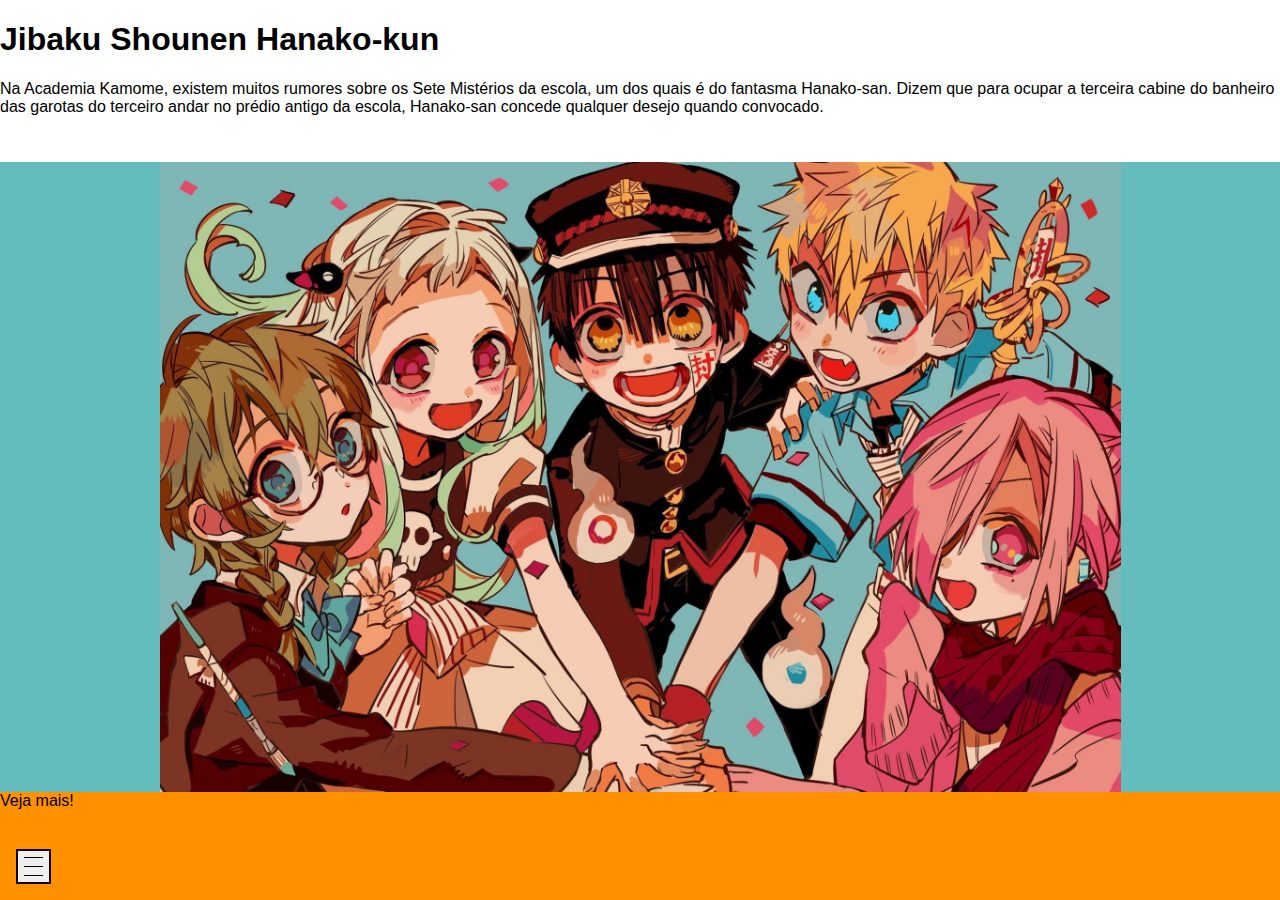
==== index.html @ a239dc1f "inicio" ====
<!DOCTYPE html>
 <html lang="pt-br">
 <head>
    <meta charset="UTF-8">
    <meta name="viewport" content="width=device-width, initial-scale=1.0">
    <title>Jibaku Shounen | Home</title>
    <link rel="stylesheet" href="assets/main.css">
    <script defer async src="assets/main.js"></script>
 </head>
 <body>
    <button class="menu-hamburger">
        <span></span>
        <span></span>
        <span></span>
    </button>
    <nav class="main-menu">
        <a href="#"><span>lerolero</span></a>
        <a href="#"><span>lerolero</span></a>
        <a href="#"><span>lerolero</span></a>
        <a href="#"><span>lerolero</span></a>
        <a href="#"><span>lerolero</span></a>
        <a href="#"><span>lerolero</span></a>
    </nav>

    <header>
        <h1>Jibaku Shounen Hanako-kun</h1>
        <article>
            Na Academia Kamome, existem muitos rumores sobre os Sete Mistérios da escola, um dos quais é do fantasma Hanako-san. Dizem que para ocupar a terceira cabine do banheiro das garotas do terceiro andar no prédio antigo da escola, Hanako-san concede qualquer desejo quando convocado.
        </article>
    </header>
    <section id="start-section">
        
    </section>
    <div class="section-break"><span>Veja mais!</span></div>
 </body>
 </html>
---- assets/main.css ----
@import url(menu-hamburguer.css);

* {
    box-sizing: border-box;
    font-family: 'Raleway', sans-serif;
    font-family: 'Roboto', sans-serif;
}

html,
body {
    margin: 0;
    scroll-behavior: smooth;
}

body {
    min-height: 100dvh;
    display: flex;
    flex-direction: column;
}

header {
    height: 18dvh;
}

section#start-section {
    background-color: rgb(101, 188, 188);
    background-image: url(../imgs/mangacover-main.jpg);
    background-size: contain;
    background-position: center;
    background-repeat: no-repeat;
    height: 70dvh;
}

div.section-break {
    height: 12dvh;
    background-color: rgb(255, 145, 0);
}
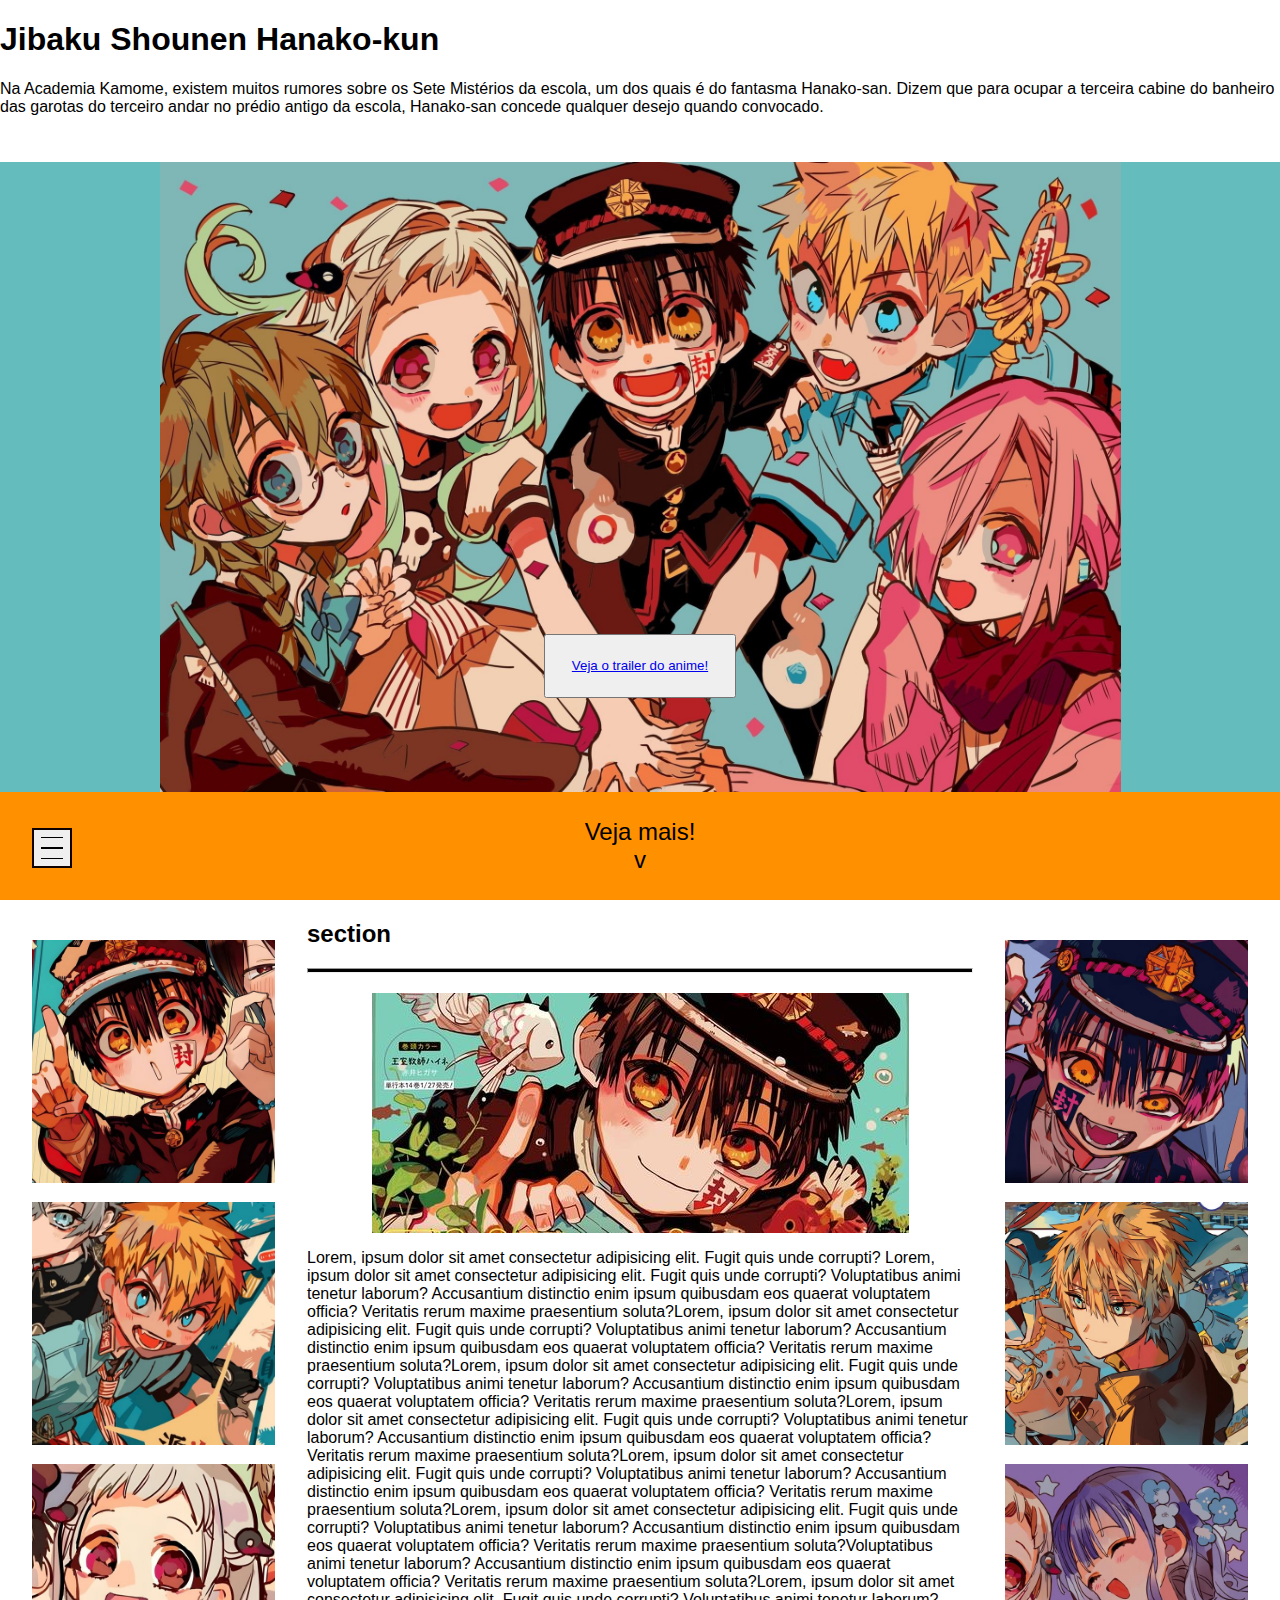
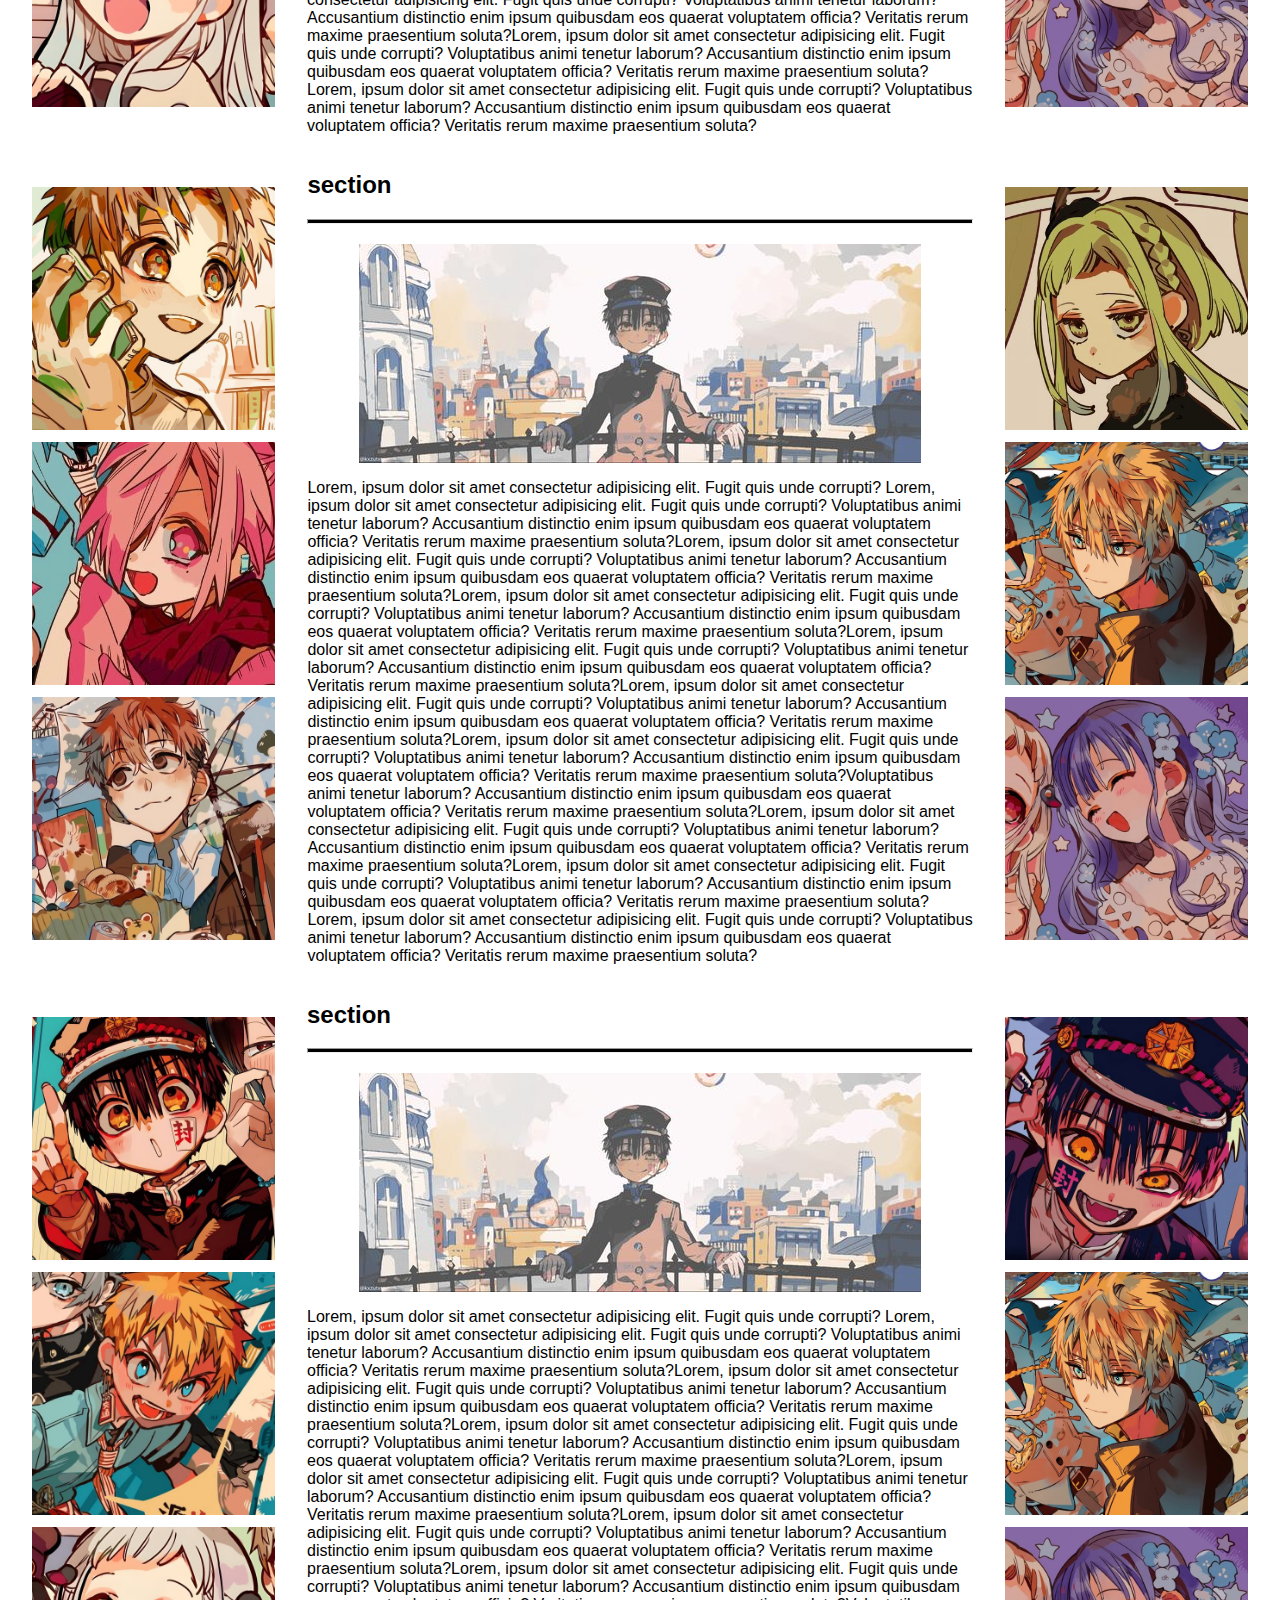
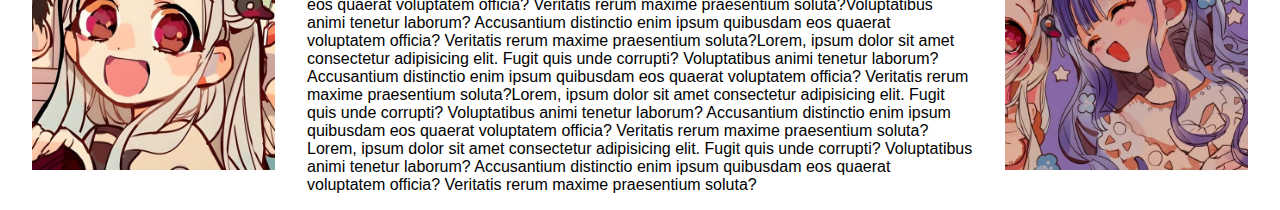
==== commit 4190ad20: "adição de seções" ====
--- a/index.html
+++ b/index.html
@@ -29,8 +29,168 @@
         </article>
     </header>
     <section id="start-section">
-        
+        <button><a href="#">Veja o trailer do anime!</a></button>
     </section>
-    <div class="section-break"><span>Veja mais!</span></div>
+    <div class="section-break">
+        <span>Veja mais!</span>
+        <span>v</span>
+    </div>
+    <main>
+        <section id="section-1">
+            <div class="display">
+                <a href="#">
+                    <div>
+                        <span>Hanako-kun</span>
+                    </div>
+                    <img src="imgs/hanako-pfp.jpg" alt="">
+                </a>
+                <a href="#">
+                    <div>
+                        <span>Kou Minamoto</span>
+                    </div>
+                    <img src="imgs/kou-pfp.jpg" alt="">
+                </a>
+                <a href="#">
+                    <div>
+                        <span>Yashiro Nene</span>
+                    </div>
+                    <img src="imgs/yashiro-pfp.jpg" alt="">
+                </a>
+            </div>
+            <div class="container">
+                <div class="section-top">
+                    <h2>section</h2>
+                    <hr>
+                </div>
+                <img src="imgs/hanako-yashiro-banner.jpg" alt="">
+                <p>Lorem, ipsum dolor sit amet consectetur adipisicing elit. Fugit quis unde corrupti? Lorem, ipsum dolor sit amet consectetur adipisicing elit. Fugit quis unde corrupti? Voluptatibus animi tenetur laborum? Accusantium distinctio enim ipsum quibusdam eos quaerat voluptatem officia? Veritatis rerum maxime praesentium soluta?Lorem, ipsum dolor sit amet consectetur adipisicing elit. Fugit quis unde corrupti? Voluptatibus animi tenetur laborum? Accusantium distinctio enim ipsum quibusdam eos quaerat voluptatem officia? Veritatis rerum maxime praesentium soluta?Lorem, ipsum dolor sit amet consectetur adipisicing elit. Fugit quis unde corrupti? Voluptatibus animi tenetur laborum? Accusantium distinctio enim ipsum quibusdam eos quaerat voluptatem officia? Veritatis rerum maxime praesentium soluta?Lorem, ipsum dolor sit amet consectetur adipisicing elit. Fugit quis unde corrupti? Voluptatibus animi tenetur laborum? Accusantium distinctio enim ipsum quibusdam eos quaerat voluptatem officia? Veritatis rerum maxime praesentium soluta?Lorem, ipsum dolor sit amet consectetur adipisicing elit. Fugit quis unde corrupti? Voluptatibus animi tenetur laborum? Accusantium distinctio enim ipsum quibusdam eos quaerat voluptatem officia? Veritatis rerum maxime praesentium soluta?Lorem, ipsum dolor sit amet consectetur adipisicing elit. Fugit quis unde corrupti? Voluptatibus animi tenetur laborum? Accusantium distinctio enim ipsum quibusdam eos quaerat voluptatem officia? Veritatis rerum maxime praesentium soluta?Voluptatibus animi tenetur laborum? Accusantium distinctio enim ipsum quibusdam eos quaerat voluptatem officia? Veritatis rerum maxime praesentium soluta?Lorem, ipsum dolor sit amet consectetur adipisicing elit. Fugit quis unde corrupti? Voluptatibus animi tenetur laborum? Accusantium distinctio enim ipsum quibusdam eos quaerat voluptatem officia? Veritatis rerum maxime praesentium soluta?Lorem, ipsum dolor sit amet consectetur adipisicing elit. Fugit quis unde corrupti? Voluptatibus animi tenetur laborum? Accusantium distinctio enim ipsum quibusdam eos quaerat voluptatem officia? Veritatis rerum maxime praesentium soluta?Lorem, ipsum dolor sit amet consectetur adipisicing elit. Fugit quis unde corrupti? Voluptatibus animi tenetur laborum? Accusantium distinctio enim ipsum quibusdam eos quaerat voluptatem officia? Veritatis rerum maxime praesentium soluta?</p>
+                
+            </div>
+            <div class="display">
+                <a href="#">
+                    <div>
+                        <span>Tsukasa</span>
+                    </div>
+                    <img src="imgs/tsukasa-pfp.jpg" alt="">
+                </a>
+                <a href="#">
+                    <div>
+                        <span>Teru Minamoto</span>
+                    </div>
+                    <img src="imgs/teru-pfp.jpg" alt="">
+                </a>
+                <a href="#">
+                    <div>
+                        <span>Aoi Akane</span>
+                    </div>
+                    <img src="imgs/aoi-pfp.jpg" alt="">
+                </a>
+            </div>
+        </section>
+
+        <section id="section-1">
+            <div class="display">
+                <a href="#">
+                    <div>
+                        <span>Akane Aoi</span>
+                    </div>
+                    <img src="imgs/akane-normal-pfp.jpg" alt="">
+                </a>
+                <a href="#">
+                    <div>
+                        <span>Mitsuba Sousuke</span>
+                    </div>
+                    <img src="imgs/mitsuba-pfp.jpg" alt="">
+                </a>
+                <a href="#">
+                    <div>
+                        <span>Natsuhiko Hyuuga</span>
+                    </div>
+                    <img src="imgs/natsuhiko-pfp.jpg" alt="">
+                </a>
+            </div>
+            <div class="container">
+                <div class="section-top">
+                    <h2>section</h2>
+                    <hr>
+                </div>
+                <img src="imgs/hanako-rooftop.jpg" alt="">
+                <p>Lorem, ipsum dolor sit amet consectetur adipisicing elit. Fugit quis unde corrupti? Lorem, ipsum dolor sit amet consectetur adipisicing elit. Fugit quis unde corrupti? Voluptatibus animi tenetur laborum? Accusantium distinctio enim ipsum quibusdam eos quaerat voluptatem officia? Veritatis rerum maxime praesentium soluta?Lorem, ipsum dolor sit amet consectetur adipisicing elit. Fugit quis unde corrupti? Voluptatibus animi tenetur laborum? Accusantium distinctio enim ipsum quibusdam eos quaerat voluptatem officia? Veritatis rerum maxime praesentium soluta?Lorem, ipsum dolor sit amet consectetur adipisicing elit. Fugit quis unde corrupti? Voluptatibus animi tenetur laborum? Accusantium distinctio enim ipsum quibusdam eos quaerat voluptatem officia? Veritatis rerum maxime praesentium soluta?Lorem, ipsum dolor sit amet consectetur adipisicing elit. Fugit quis unde corrupti? Voluptatibus animi tenetur laborum? Accusantium distinctio enim ipsum quibusdam eos quaerat voluptatem officia? Veritatis rerum maxime praesentium soluta?Lorem, ipsum dolor sit amet consectetur adipisicing elit. Fugit quis unde corrupti? Voluptatibus animi tenetur laborum? Accusantium distinctio enim ipsum quibusdam eos quaerat voluptatem officia? Veritatis rerum maxime praesentium soluta?Lorem, ipsum dolor sit amet consectetur adipisicing elit. Fugit quis unde corrupti? Voluptatibus animi tenetur laborum? Accusantium distinctio enim ipsum quibusdam eos quaerat voluptatem officia? Veritatis rerum maxime praesentium soluta?Voluptatibus animi tenetur laborum? Accusantium distinctio enim ipsum quibusdam eos quaerat voluptatem officia? Veritatis rerum maxime praesentium soluta?Lorem, ipsum dolor sit amet consectetur adipisicing elit. Fugit quis unde corrupti? Voluptatibus animi tenetur laborum? Accusantium distinctio enim ipsum quibusdam eos quaerat voluptatem officia? Veritatis rerum maxime praesentium soluta?Lorem, ipsum dolor sit amet consectetur adipisicing elit. Fugit quis unde corrupti? Voluptatibus animi tenetur laborum? Accusantium distinctio enim ipsum quibusdam eos quaerat voluptatem officia? Veritatis rerum maxime praesentium soluta?Lorem, ipsum dolor sit amet consectetur adipisicing elit. Fugit quis unde corrupti? Voluptatibus animi tenetur laborum? Accusantium distinctio enim ipsum quibusdam eos quaerat voluptatem officia? Veritatis rerum maxime praesentium soluta?</p>
+                
+            </div>
+            <div class="display">
+                <a href="#">
+                    <div>
+                        <span>Nananime Sakura</span>
+                    </div>
+                    <img src="imgs/sakura-pfp.jpg" alt="">
+                </a>
+                <a href="#">
+                    <div>
+                        <span>Teru Minamoto</span>
+                    </div>
+                    <img src="imgs/teru-pfp.jpg" alt="">
+                </a>
+                <a href="#">
+                    <div>
+                        <span>Aoi Akane</span>
+                    </div>
+                    <img src="imgs/aoi-pfp.jpg" alt="">
+                </a>
+            </div>
+        </section>
+
+        <section id="section-1">
+            <div class="display">
+                <a href="#">
+                    <div>
+                        <span>Hanako-kun</span>
+                    </div>
+                    <img src="imgs/hanako-pfp.jpg" alt="">
+                </a>
+                <a href="#">
+                    <div>
+                        <span>Kou Minamoto</span>
+                    </div>
+                    <img src="imgs/kou-pfp.jpg" alt="">
+                </a>
+                <a href="#">
+                    <div>
+                        <span>Yashiro Nene</span>
+                    </div>
+                    <img src="imgs/yashiro-pfp.jpg" alt="">
+                </a>
+            </div>
+            <div class="container">
+                <div class="section-top">
+                    <h2>section</h2>
+                    <hr>
+                </div>
+                <img src="imgs/hanako-rooftop.jpg" alt="">
+                <p>Lorem, ipsum dolor sit amet consectetur adipisicing elit. Fugit quis unde corrupti? Lorem, ipsum dolor sit amet consectetur adipisicing elit. Fugit quis unde corrupti? Voluptatibus animi tenetur laborum? Accusantium distinctio enim ipsum quibusdam eos quaerat voluptatem officia? Veritatis rerum maxime praesentium soluta?Lorem, ipsum dolor sit amet consectetur adipisicing elit. Fugit quis unde corrupti? Voluptatibus animi tenetur laborum? Accusantium distinctio enim ipsum quibusdam eos quaerat voluptatem officia? Veritatis rerum maxime praesentium soluta?Lorem, ipsum dolor sit amet consectetur adipisicing elit. Fugit quis unde corrupti? Voluptatibus animi tenetur laborum? Accusantium distinctio enim ipsum quibusdam eos quaerat voluptatem officia? Veritatis rerum maxime praesentium soluta?Lorem, ipsum dolor sit amet consectetur adipisicing elit. Fugit quis unde corrupti? Voluptatibus animi tenetur laborum? Accusantium distinctio enim ipsum quibusdam eos quaerat voluptatem officia? Veritatis rerum maxime praesentium soluta?Lorem, ipsum dolor sit amet consectetur adipisicing elit. Fugit quis unde corrupti? Voluptatibus animi tenetur laborum? Accusantium distinctio enim ipsum quibusdam eos quaerat voluptatem officia? Veritatis rerum maxime praesentium soluta?Lorem, ipsum dolor sit amet consectetur adipisicing elit. Fugit quis unde corrupti? Voluptatibus animi tenetur laborum? Accusantium distinctio enim ipsum quibusdam eos quaerat voluptatem officia? Veritatis rerum maxime praesentium soluta?Voluptatibus animi tenetur laborum? Accusantium distinctio enim ipsum quibusdam eos quaerat voluptatem officia? Veritatis rerum maxime praesentium soluta?Lorem, ipsum dolor sit amet consectetur adipisicing elit. Fugit quis unde corrupti? Voluptatibus animi tenetur laborum? Accusantium distinctio enim ipsum quibusdam eos quaerat voluptatem officia? Veritatis rerum maxime praesentium soluta?Lorem, ipsum dolor sit amet consectetur adipisicing elit. Fugit quis unde corrupti? Voluptatibus animi tenetur laborum? Accusantium distinctio enim ipsum quibusdam eos quaerat voluptatem officia? Veritatis rerum maxime praesentium soluta?Lorem, ipsum dolor sit amet consectetur adipisicing elit. Fugit quis unde corrupti? Voluptatibus animi tenetur laborum? Accusantium distinctio enim ipsum quibusdam eos quaerat voluptatem officia? Veritatis rerum maxime praesentium soluta?</p>
+                
+            </div>
+            <div class="display">
+                <a href="#">
+                    <div>
+                        <span>Tsukasa</span>
+                    </div>
+                    <img src="imgs/tsukasa-pfp.jpg" alt="">
+                </a>
+                <a href="#">
+                    <div>
+                        <span>Teru Minamoto</span>
+                    </div>
+                    <img src="imgs/teru-pfp.jpg" alt="">
+                </a>
+                <a href="#">
+                    <div>
+                        <span>Aoi Akane</span>
+                    </div>
+                    <img src="imgs/aoi-pfp.jpg" alt="">
+                </a>
+            </div>
+        </section>
+    </main>
  </body>
  </html>--- a/assets/main.css
+++ b/assets/main.css
@@ -29,9 +29,95 @@
     background-position: center;
     background-repeat: no-repeat;
     height: 70dvh;
+    display: flex;
+    justify-content: center;
+    position: relative;
 }
+
+section#start-section button {
+    position: absolute;
+    bottom: 15%;
+    height: 4rem;
+    width: 12rem;
+}
+/*introduction-break*/
 
 div.section-break {
     height: 12dvh;
     background-color: rgb(255, 145, 0);
+    display: flex;
+    flex-direction: column;
+    align-items: center;
+    justify-content: center;
+}
+
+div.section-break span {
+    font-size: 1.5rem;
+}
+
+/*---------------------sections*/
+
+section {
+    display: grid;
+    grid-template-columns: 1fr 3fr 1fr;
+    grid-template-rows: 1fr;
+}
+
+section > div.display {
+    --space-between: 2rem;
+    display: flex;
+    flex-direction: column;
+    align-items: center;
+    justify-content: space-around;
+    padding: var(--space-between);
+}
+
+section > div.display > a {
+    position: relative;
+}
+
+section > div.display > a div {
+    position: absolute;
+    inset: 0;
+    display: flex;
+    align-items: center;
+    justify-content: center;
+    background-color: rgba(255, 248, 220, 0);
+    transition: .3s;
+
+    &:hover {
+        background-color: rgba(255, 248, 220, .7);
+    }
+}
+
+section > div.display > a div span {
+    font-size: 1.3rem;
+    opacity: 0;
+    transition: .3s;
+}
+
+section > div.display > a:hover div span {
+    opacity: 1;
+}
+
+section > div.display img {
+    height: 27vmin;
+}
+
+section > div.container {
+    display: flex;
+    flex-direction: column;
+    align-items: center;
+}
+
+/*topodesecoes*/
+
+div.section-top {
+    width: 100%;
+}
+
+div.section-top hr {
+    height: 5px;
+    background-color: black;
+    margin-bottom: 20px;
 }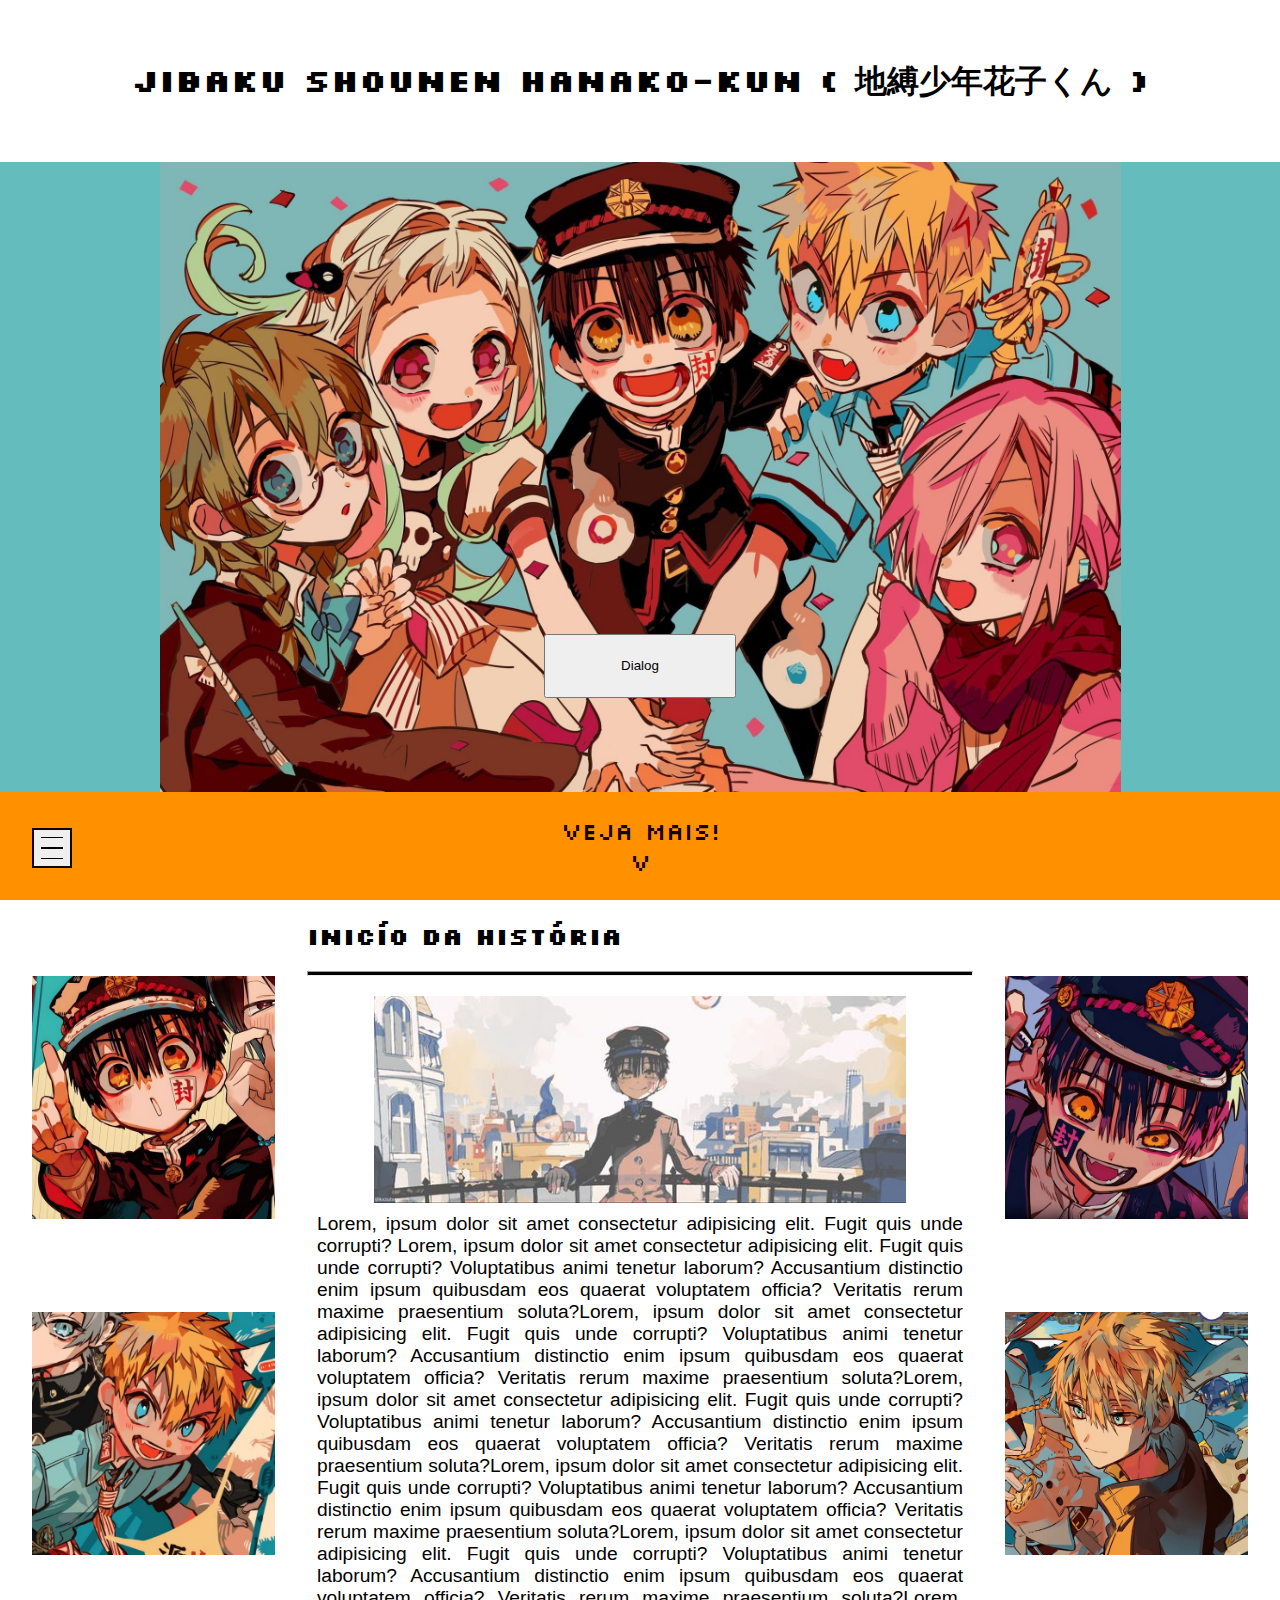
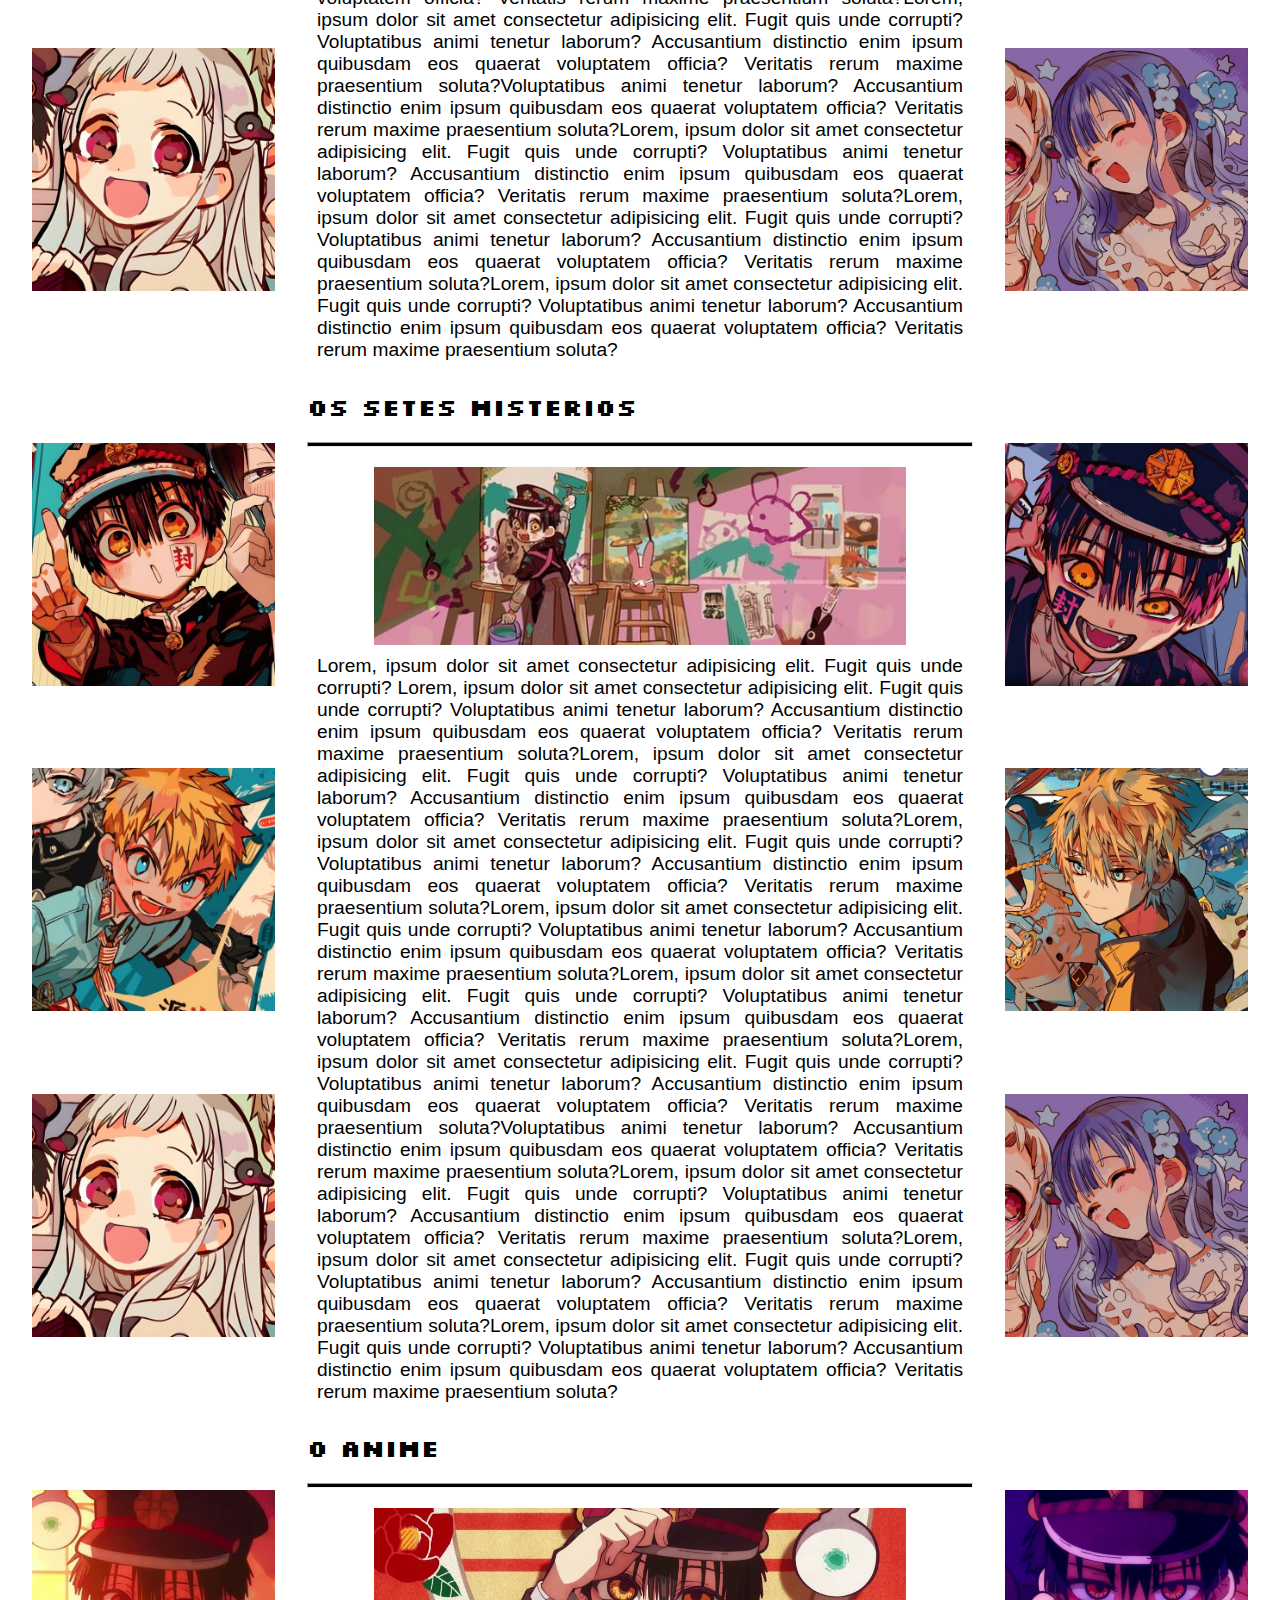
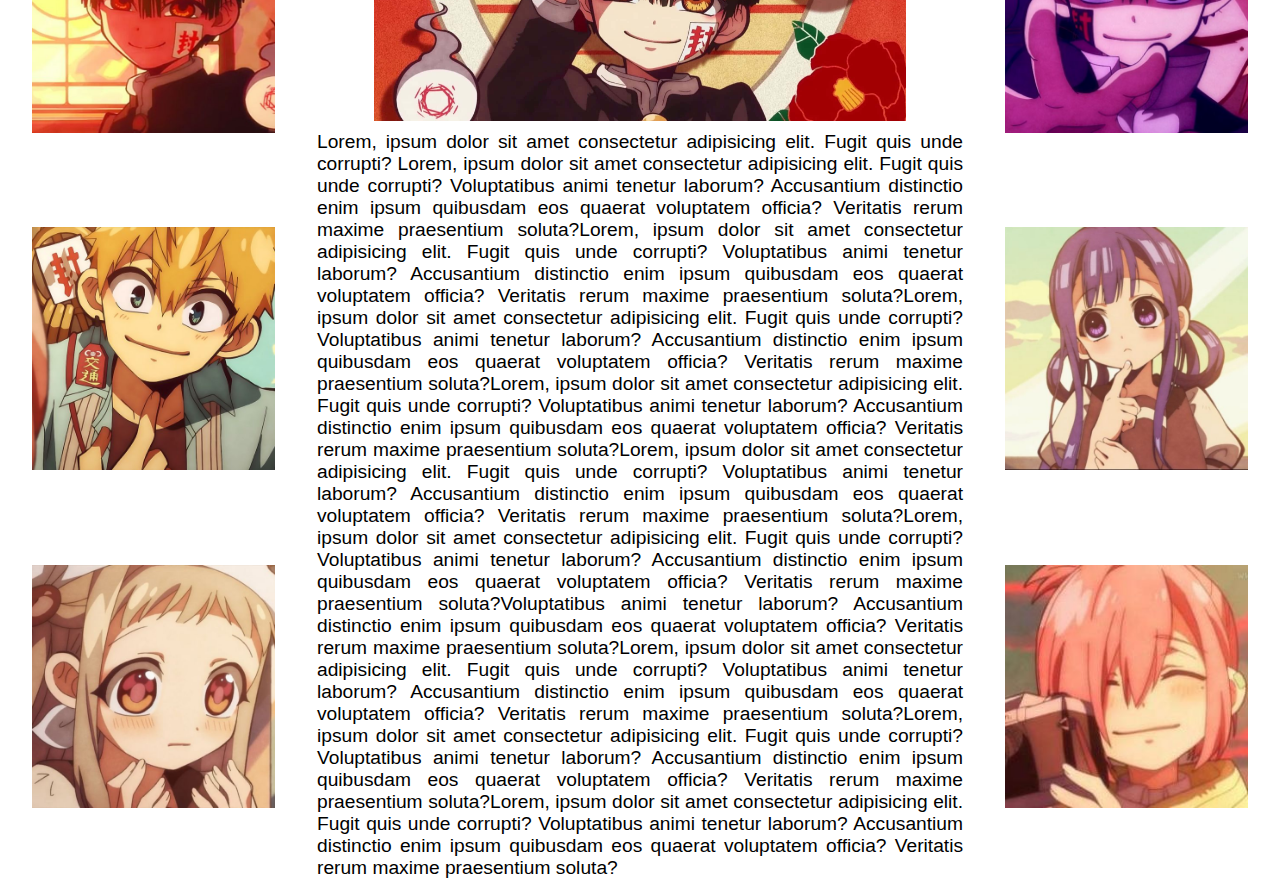
==== commit aa0360e6: "adição de imagens" ====
--- a/index.html
+++ b/index.html
@@ -6,6 +6,7 @@
     <title>Jibaku Shounen | Home</title>
     <link rel="stylesheet" href="assets/main.css">
     <script defer async src="assets/main.js"></script>
+    <link rel="stylesheet" href="https://fonts.googleapis.com/css2?family=Silkscreen&display=swap">
  </head>
  <body>
     <button class="menu-hamburger">
@@ -23,13 +24,21 @@
     </nav>
 
     <header>
-        <h1>Jibaku Shounen Hanako-kun</h1>
-        <article>
-            Na Academia Kamome, existem muitos rumores sobre os Sete Mistérios da escola, um dos quais é do fantasma Hanako-san. Dizem que para ocupar a terceira cabine do banheiro das garotas do terceiro andar no prédio antigo da escola, Hanako-san concede qualquer desejo quando convocado.
-        </article>
+        <h1>Jibaku Shounen Hanako-kun ( 地縛少年花子くん )</h1>
     </header>
     <section id="start-section">
-        <button><a href="#">Veja o trailer do anime!</a></button>
+        <dialog>
+            <form>
+                <h1>Seleção de tema</h1>
+                <p>Você gostaria de utilizar qual tema?</p>
+                <div class="action">
+                    <button data-theme="dark">escuro</button>
+                    <button data-theme="light">claro</button>
+                </div>
+            </form>
+        </dialog>
+
+        <button class="bt-dialog">Dialog</button>
     </section>
     <div class="section-break">
         <span>Veja mais!</span>
@@ -42,27 +51,27 @@
                     <div>
                         <span>Hanako-kun</span>
                     </div>
-                    <img src="imgs/hanako-pfp.jpg" alt="">
+                    <img src="imgs/hanako-pfp.jpg" alt="Foto de perfil de Hanako-kun">
                 </a>
                 <a href="#">
                     <div>
                         <span>Kou Minamoto</span>
                     </div>
-                    <img src="imgs/kou-pfp.jpg" alt="">
+                    <img src="imgs/kou-pfp.jpg" alt="Foto de perfil de Kou Minamoto">
                 </a>
                 <a href="#">
                     <div>
                         <span>Yashiro Nene</span>
                     </div>
-                    <img src="imgs/yashiro-pfp.jpg" alt="">
+                    <img src="imgs/yashiro-pfp.jpg" alt="Foto de perfil de Yashiro Nene">
                 </a>
             </div>
             <div class="container">
                 <div class="section-top">
-                    <h2>section</h2>
+                    <h2>Inicío da história</h2>
                     <hr>
                 </div>
-                <img src="imgs/hanako-yashiro-banner.jpg" alt="">
+                <img src="imgs/hanako-rooftop.jpg" alt="">
                 <p>Lorem, ipsum dolor sit amet consectetur adipisicing elit. Fugit quis unde corrupti? Lorem, ipsum dolor sit amet consectetur adipisicing elit. Fugit quis unde corrupti? Voluptatibus animi tenetur laborum? Accusantium distinctio enim ipsum quibusdam eos quaerat voluptatem officia? Veritatis rerum maxime praesentium soluta?Lorem, ipsum dolor sit amet consectetur adipisicing elit. Fugit quis unde corrupti? Voluptatibus animi tenetur laborum? Accusantium distinctio enim ipsum quibusdam eos quaerat voluptatem officia? Veritatis rerum maxime praesentium soluta?Lorem, ipsum dolor sit amet consectetur adipisicing elit. Fugit quis unde corrupti? Voluptatibus animi tenetur laborum? Accusantium distinctio enim ipsum quibusdam eos quaerat voluptatem officia? Veritatis rerum maxime praesentium soluta?Lorem, ipsum dolor sit amet consectetur adipisicing elit. Fugit quis unde corrupti? Voluptatibus animi tenetur laborum? Accusantium distinctio enim ipsum quibusdam eos quaerat voluptatem officia? Veritatis rerum maxime praesentium soluta?Lorem, ipsum dolor sit amet consectetur adipisicing elit. Fugit quis unde corrupti? Voluptatibus animi tenetur laborum? Accusantium distinctio enim ipsum quibusdam eos quaerat voluptatem officia? Veritatis rerum maxime praesentium soluta?Lorem, ipsum dolor sit amet consectetur adipisicing elit. Fugit quis unde corrupti? Voluptatibus animi tenetur laborum? Accusantium distinctio enim ipsum quibusdam eos quaerat voluptatem officia? Veritatis rerum maxime praesentium soluta?Voluptatibus animi tenetur laborum? Accusantium distinctio enim ipsum quibusdam eos quaerat voluptatem officia? Veritatis rerum maxime praesentium soluta?Lorem, ipsum dolor sit amet consectetur adipisicing elit. Fugit quis unde corrupti? Voluptatibus animi tenetur laborum? Accusantium distinctio enim ipsum quibusdam eos quaerat voluptatem officia? Veritatis rerum maxime praesentium soluta?Lorem, ipsum dolor sit amet consectetur adipisicing elit. Fugit quis unde corrupti? Voluptatibus animi tenetur laborum? Accusantium distinctio enim ipsum quibusdam eos quaerat voluptatem officia? Veritatis rerum maxime praesentium soluta?Lorem, ipsum dolor sit amet consectetur adipisicing elit. Fugit quis unde corrupti? Voluptatibus animi tenetur laborum? Accusantium distinctio enim ipsum quibusdam eos quaerat voluptatem officia? Veritatis rerum maxime praesentium soluta?</p>
                 
             </div>
@@ -71,19 +80,19 @@
                     <div>
                         <span>Tsukasa</span>
                     </div>
-                    <img src="imgs/tsukasa-pfp.jpg" alt="">
+                    <img src="imgs/tsukasa-pfp.jpg" alt="Foto de perfil de Tsukasa">
                 </a>
                 <a href="#">
                     <div>
                         <span>Teru Minamoto</span>
                     </div>
-                    <img src="imgs/teru-pfp.jpg" alt="">
+                    <img src="imgs/teru-pfp.jpg" alt="Foto de perfil de Teru Minamoto">
                 </a>
                 <a href="#">
                     <div>
                         <span>Aoi Akane</span>
                     </div>
-                    <img src="imgs/aoi-pfp.jpg" alt="">
+                    <img src="imgs/aoi-pfp.jpg" alt="Foto de perfil de Aoi Akane">
                 </a>
             </div>
         </section>
@@ -92,38 +101,38 @@
             <div class="display">
                 <a href="#">
                     <div>
-                        <span>Akane Aoi</span>
-                    </div>
-                    <img src="imgs/akane-normal-pfp.jpg" alt="">
-                </a>
-                <a href="#">
-                    <div>
-                        <span>Mitsuba Sousuke</span>
-                    </div>
-                    <img src="imgs/mitsuba-pfp.jpg" alt="">
-                </a>
-                <a href="#">
-                    <div>
-                        <span>Natsuhiko Hyuuga</span>
-                    </div>
-                    <img src="imgs/natsuhiko-pfp.jpg" alt="">
+                        <span>Amane Yugi</span>
+                    </div>
+                    <img src="imgs/hanako-pfp.jpg" alt="">
+                </a>
+                <a href="#">
+                    <div>
+                        <span>Kou Minamoto</span>
+                    </div>
+                    <img src="imgs/kou-pfp.jpg" alt="">
+                </a>
+                <a href="#">
+                    <div>
+                        <span>Yashiro Nene</span>
+                    </div>
+                    <img src="imgs/yashiro-pfp.jpg" alt="">
                 </a>
             </div>
             <div class="container">
                 <div class="section-top">
-                    <h2>section</h2>
+                    <h2>Os setes misterios</h2>
                     <hr>
                 </div>
-                <img src="imgs/hanako-rooftop.jpg" alt="">
+                <img src="imgs/mitsuba-banner.jpg" alt="">
                 <p>Lorem, ipsum dolor sit amet consectetur adipisicing elit. Fugit quis unde corrupti? Lorem, ipsum dolor sit amet consectetur adipisicing elit. Fugit quis unde corrupti? Voluptatibus animi tenetur laborum? Accusantium distinctio enim ipsum quibusdam eos quaerat voluptatem officia? Veritatis rerum maxime praesentium soluta?Lorem, ipsum dolor sit amet consectetur adipisicing elit. Fugit quis unde corrupti? Voluptatibus animi tenetur laborum? Accusantium distinctio enim ipsum quibusdam eos quaerat voluptatem officia? Veritatis rerum maxime praesentium soluta?Lorem, ipsum dolor sit amet consectetur adipisicing elit. Fugit quis unde corrupti? Voluptatibus animi tenetur laborum? Accusantium distinctio enim ipsum quibusdam eos quaerat voluptatem officia? Veritatis rerum maxime praesentium soluta?Lorem, ipsum dolor sit amet consectetur adipisicing elit. Fugit quis unde corrupti? Voluptatibus animi tenetur laborum? Accusantium distinctio enim ipsum quibusdam eos quaerat voluptatem officia? Veritatis rerum maxime praesentium soluta?Lorem, ipsum dolor sit amet consectetur adipisicing elit. Fugit quis unde corrupti? Voluptatibus animi tenetur laborum? Accusantium distinctio enim ipsum quibusdam eos quaerat voluptatem officia? Veritatis rerum maxime praesentium soluta?Lorem, ipsum dolor sit amet consectetur adipisicing elit. Fugit quis unde corrupti? Voluptatibus animi tenetur laborum? Accusantium distinctio enim ipsum quibusdam eos quaerat voluptatem officia? Veritatis rerum maxime praesentium soluta?Voluptatibus animi tenetur laborum? Accusantium distinctio enim ipsum quibusdam eos quaerat voluptatem officia? Veritatis rerum maxime praesentium soluta?Lorem, ipsum dolor sit amet consectetur adipisicing elit. Fugit quis unde corrupti? Voluptatibus animi tenetur laborum? Accusantium distinctio enim ipsum quibusdam eos quaerat voluptatem officia? Veritatis rerum maxime praesentium soluta?Lorem, ipsum dolor sit amet consectetur adipisicing elit. Fugit quis unde corrupti? Voluptatibus animi tenetur laborum? Accusantium distinctio enim ipsum quibusdam eos quaerat voluptatem officia? Veritatis rerum maxime praesentium soluta?Lorem, ipsum dolor sit amet consectetur adipisicing elit. Fugit quis unde corrupti? Voluptatibus animi tenetur laborum? Accusantium distinctio enim ipsum quibusdam eos quaerat voluptatem officia? Veritatis rerum maxime praesentium soluta?</p>
                 
             </div>
             <div class="display">
                 <a href="#">
                     <div>
-                        <span>Nananime Sakura</span>
-                    </div>
-                    <img src="imgs/sakura-pfp.jpg" alt="">
+                        <span>Tsukasa</span>
+                    </div>
+                    <img src="imgs/tsukasa-pfp.jpg" alt="">
                 </a>
                 <a href="#">
                     <div>
@@ -144,51 +153,52 @@
             <div class="display">
                 <a href="#">
                     <div>
-                        <span>Hanako-kun</span>
-                    </div>
-                    <img src="imgs/hanako-pfp.jpg" alt="">
+                        <span>Amane Yugi</span>
+                    </div>
+                    <img src="imgs/hanako-anime-pfp.jpg" alt="Foto de perfil de Amane Yugi, na versão do anime">
                 </a>
                 <a href="#">
                     <div>
                         <span>Kou Minamoto</span>
                     </div>
-                    <img src="imgs/kou-pfp.jpg" alt="">
+                    <img src="imgs/kou-anime-pfp.jpg" alt="Foto de perfil de Kou Minamoto, na versão do anime">
                 </a>
                 <a href="#">
                     <div>
                         <span>Yashiro Nene</span>
                     </div>
-                    <img src="imgs/yashiro-pfp.jpg" alt="">
+                    <img src="imgs/yashiro-anime-pfp.jpg" alt="Foto de perfil de Yashiro Nene, na versão do anime">
                 </a>
             </div>
             <div class="container">
                 <div class="section-top">
-                    <h2>section</h2>
+                    <h2>O Anime</h2>
                     <hr>
                 </div>
-                <img src="imgs/hanako-rooftop.jpg" alt="">
+                <img src="imgs/anime-banner.jpg" alt="">
                 <p>Lorem, ipsum dolor sit amet consectetur adipisicing elit. Fugit quis unde corrupti? Lorem, ipsum dolor sit amet consectetur adipisicing elit. Fugit quis unde corrupti? Voluptatibus animi tenetur laborum? Accusantium distinctio enim ipsum quibusdam eos quaerat voluptatem officia? Veritatis rerum maxime praesentium soluta?Lorem, ipsum dolor sit amet consectetur adipisicing elit. Fugit quis unde corrupti? Voluptatibus animi tenetur laborum? Accusantium distinctio enim ipsum quibusdam eos quaerat voluptatem officia? Veritatis rerum maxime praesentium soluta?Lorem, ipsum dolor sit amet consectetur adipisicing elit. Fugit quis unde corrupti? Voluptatibus animi tenetur laborum? Accusantium distinctio enim ipsum quibusdam eos quaerat voluptatem officia? Veritatis rerum maxime praesentium soluta?Lorem, ipsum dolor sit amet consectetur adipisicing elit. Fugit quis unde corrupti? Voluptatibus animi tenetur laborum? Accusantium distinctio enim ipsum quibusdam eos quaerat voluptatem officia? Veritatis rerum maxime praesentium soluta?Lorem, ipsum dolor sit amet consectetur adipisicing elit. Fugit quis unde corrupti? Voluptatibus animi tenetur laborum? Accusantium distinctio enim ipsum quibusdam eos quaerat voluptatem officia? Veritatis rerum maxime praesentium soluta?Lorem, ipsum dolor sit amet consectetur adipisicing elit. Fugit quis unde corrupti? Voluptatibus animi tenetur laborum? Accusantium distinctio enim ipsum quibusdam eos quaerat voluptatem officia? Veritatis rerum maxime praesentium soluta?Voluptatibus animi tenetur laborum? Accusantium distinctio enim ipsum quibusdam eos quaerat voluptatem officia? Veritatis rerum maxime praesentium soluta?Lorem, ipsum dolor sit amet consectetur adipisicing elit. Fugit quis unde corrupti? Voluptatibus animi tenetur laborum? Accusantium distinctio enim ipsum quibusdam eos quaerat voluptatem officia? Veritatis rerum maxime praesentium soluta?Lorem, ipsum dolor sit amet consectetur adipisicing elit. Fugit quis unde corrupti? Voluptatibus animi tenetur laborum? Accusantium distinctio enim ipsum quibusdam eos quaerat voluptatem officia? Veritatis rerum maxime praesentium soluta?Lorem, ipsum dolor sit amet consectetur adipisicing elit. Fugit quis unde corrupti? Voluptatibus animi tenetur laborum? Accusantium distinctio enim ipsum quibusdam eos quaerat voluptatem officia? Veritatis rerum maxime praesentium soluta?</p>
                 
             </div>
             <div class="display">
                 <a href="#">
                     <div>
-                        <span>Tsukasa</span>
-                    </div>
-                    <img src="imgs/tsukasa-pfp.jpg" alt="">
-                </a>
-                <a href="#">
-                    <div>
-                        <span>Teru Minamoto</span>
-                    </div>
-                    <img src="imgs/teru-pfp.jpg" alt="">
+                        <span>Tsubasa Amane</span>
+                    </div>
+                    <img src="imgs/tsukasa-anime-icon.jpg" alt="Foto de perfil de Tusabasa Amane, na versão do anime">
                 </a>
                 <a href="#">
                     <div>
                         <span>Aoi Akane</span>
                     </div>
-                    <img src="imgs/aoi-pfp.jpg" alt="">
-                </a>
+                    <img src="imgs/aoi-anime-pfp.jpg" alt="Foto de perfil de Aoi Akane, na versão do anime">
+                </a>
+                <a href="#">
+                    <div>
+                        <span>Mitsuba Sousuke</span>
+                    </div>
+                    <img src="imgs/mitsuba-anime-pfp.jpg" alt="Foto de perfil de Mitsuba Sousuke, na versão do anime">
+                </a>
+                
             </div>
         </section>
     </main>
--- a/assets/main.css
+++ b/assets/main.css
@@ -2,8 +2,14 @@
 
 * {
     box-sizing: border-box;
-    font-family: 'Raleway', sans-serif;
     font-family: 'Roboto', sans-serif;
+}
+
+:root {
+    --background-color: rgb(255, 255, 255);
+    --text-color: rgb(14, 1, 1)03;
+    --section-break-text: #160101;
+    --section-break-bg: rgb(255, 145, 0);
 }
 
 html,
@@ -16,10 +22,18 @@
     min-height: 100dvh;
     display: flex;
     flex-direction: column;
+    background-color: var(--background-color);
 }
 
 header {
     height: 18dvh;
+    display: flex;
+    align-items: center;
+    justify-content: center;
+}
+
+header h1 {
+    font-family: 'Silkscreen';
 }
 
 section#start-section {
@@ -44,7 +58,7 @@
 
 div.section-break {
     height: 12dvh;
-    background-color: rgb(255, 145, 0);
+    background-color: var(--section-break-bg);
     display: flex;
     flex-direction: column;
     align-items: center;
@@ -53,6 +67,8 @@
 
 div.section-break span {
     font-size: 1.5rem;
+    font-family: 'Silkscreen';
+    color: var(--section-break-text);
 }
 
 /*---------------------sections*/
@@ -64,16 +80,16 @@
 }
 
 section > div.display {
-    --space-between: 2rem;
     display: flex;
     flex-direction: column;
     align-items: center;
     justify-content: space-around;
-    padding: var(--space-between);
+    padding: 2rem;
 }
 
 section > div.display > a {
     position: relative;
+    color: var(--text-color);
 }
 
 section > div.display > a div {
@@ -84,6 +100,7 @@
     justify-content: center;
     background-color: rgba(255, 248, 220, 0);
     transition: .3s;
+    padding: 1rem;
 
     &:hover {
         background-color: rgba(255, 248, 220, .7);
@@ -94,6 +111,8 @@
     font-size: 1.3rem;
     opacity: 0;
     transition: .3s;
+    font-family: 'Silkscreen';
+    text-align: center;
 }
 
 section > div.display > a:hover div span {
@@ -110,6 +129,16 @@
     align-items: center;
 }
 
+section > div.container p {
+    font-size: 1.2rem;
+    text-align: justify;
+    margin: 10px;
+}
+
+section > div.container > img {
+    width: 80%;
+}
+
 /*topodesecoes*/
 
 div.section-top {
@@ -120,4 +149,8 @@
     height: 5px;
     background-color: black;
     margin-bottom: 20px;
+}
+
+div.section-top h2 {
+    font-family: 'Silkscreen';
 }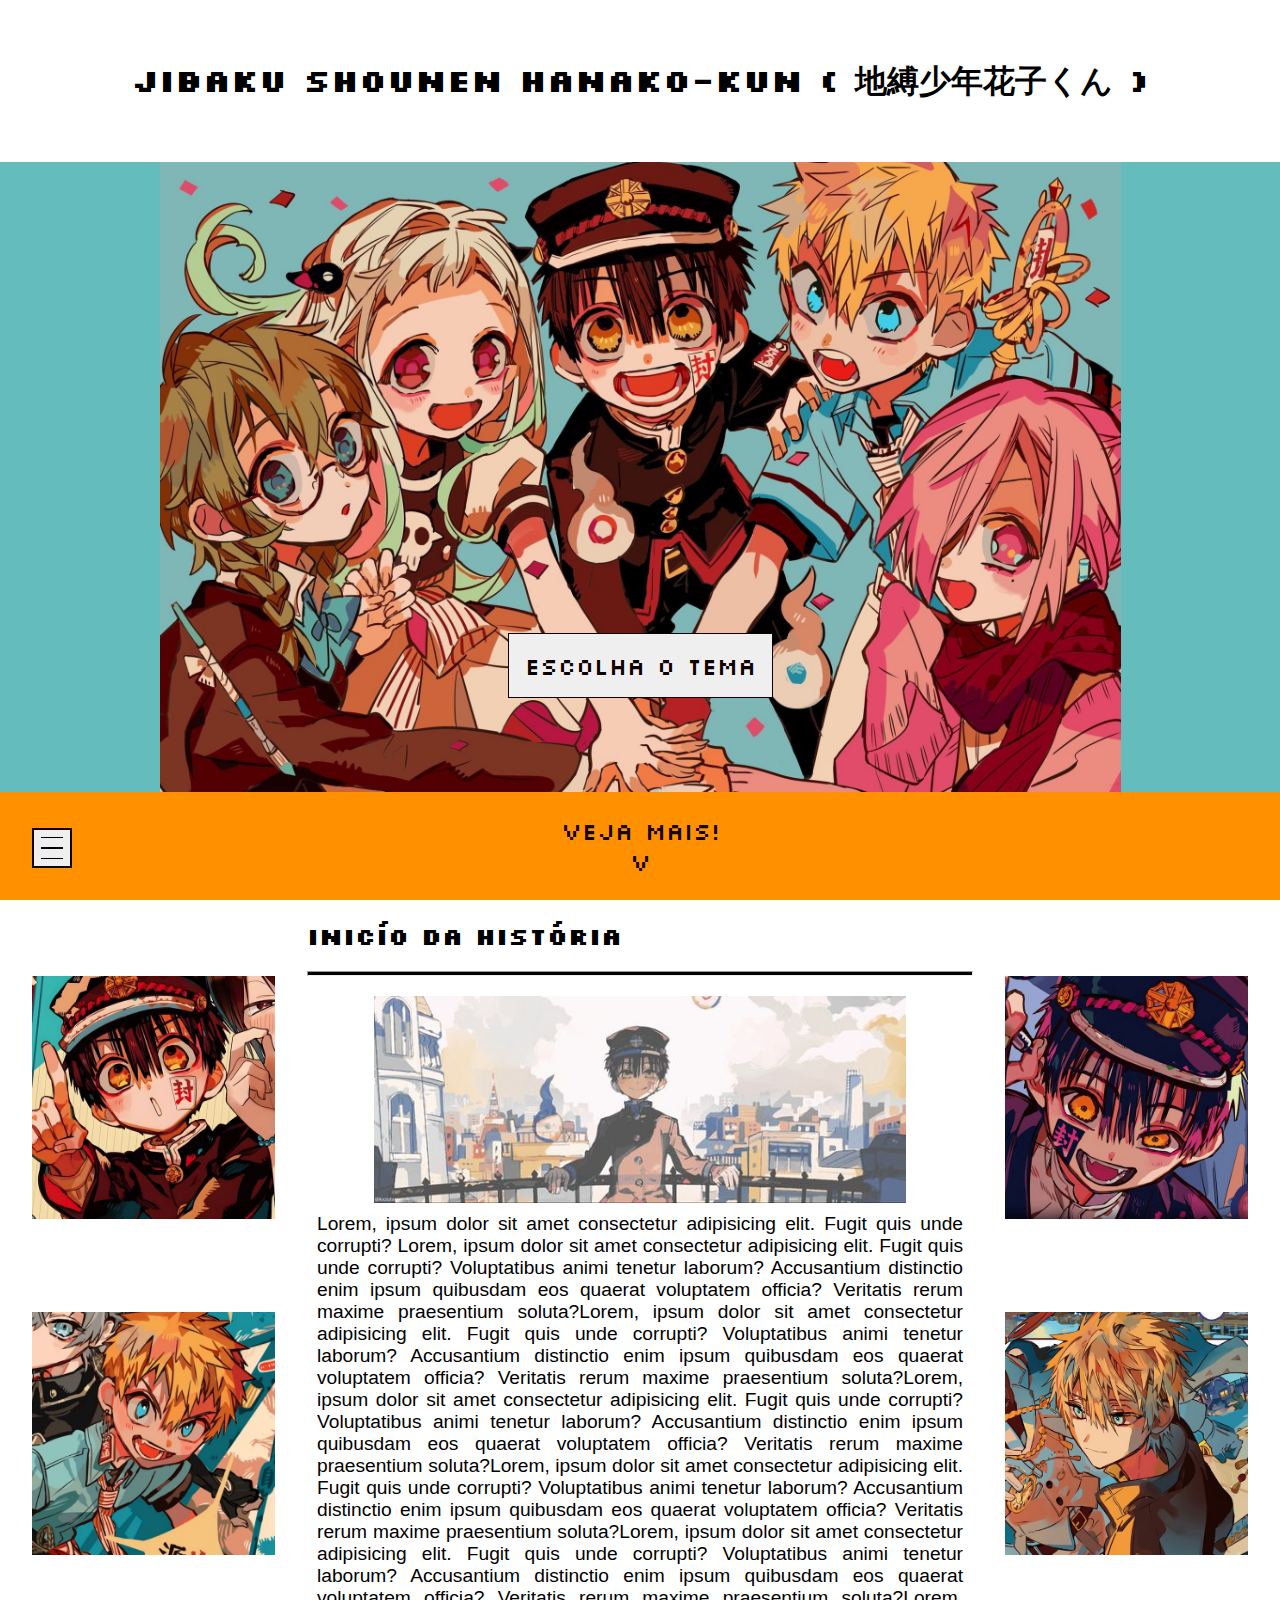
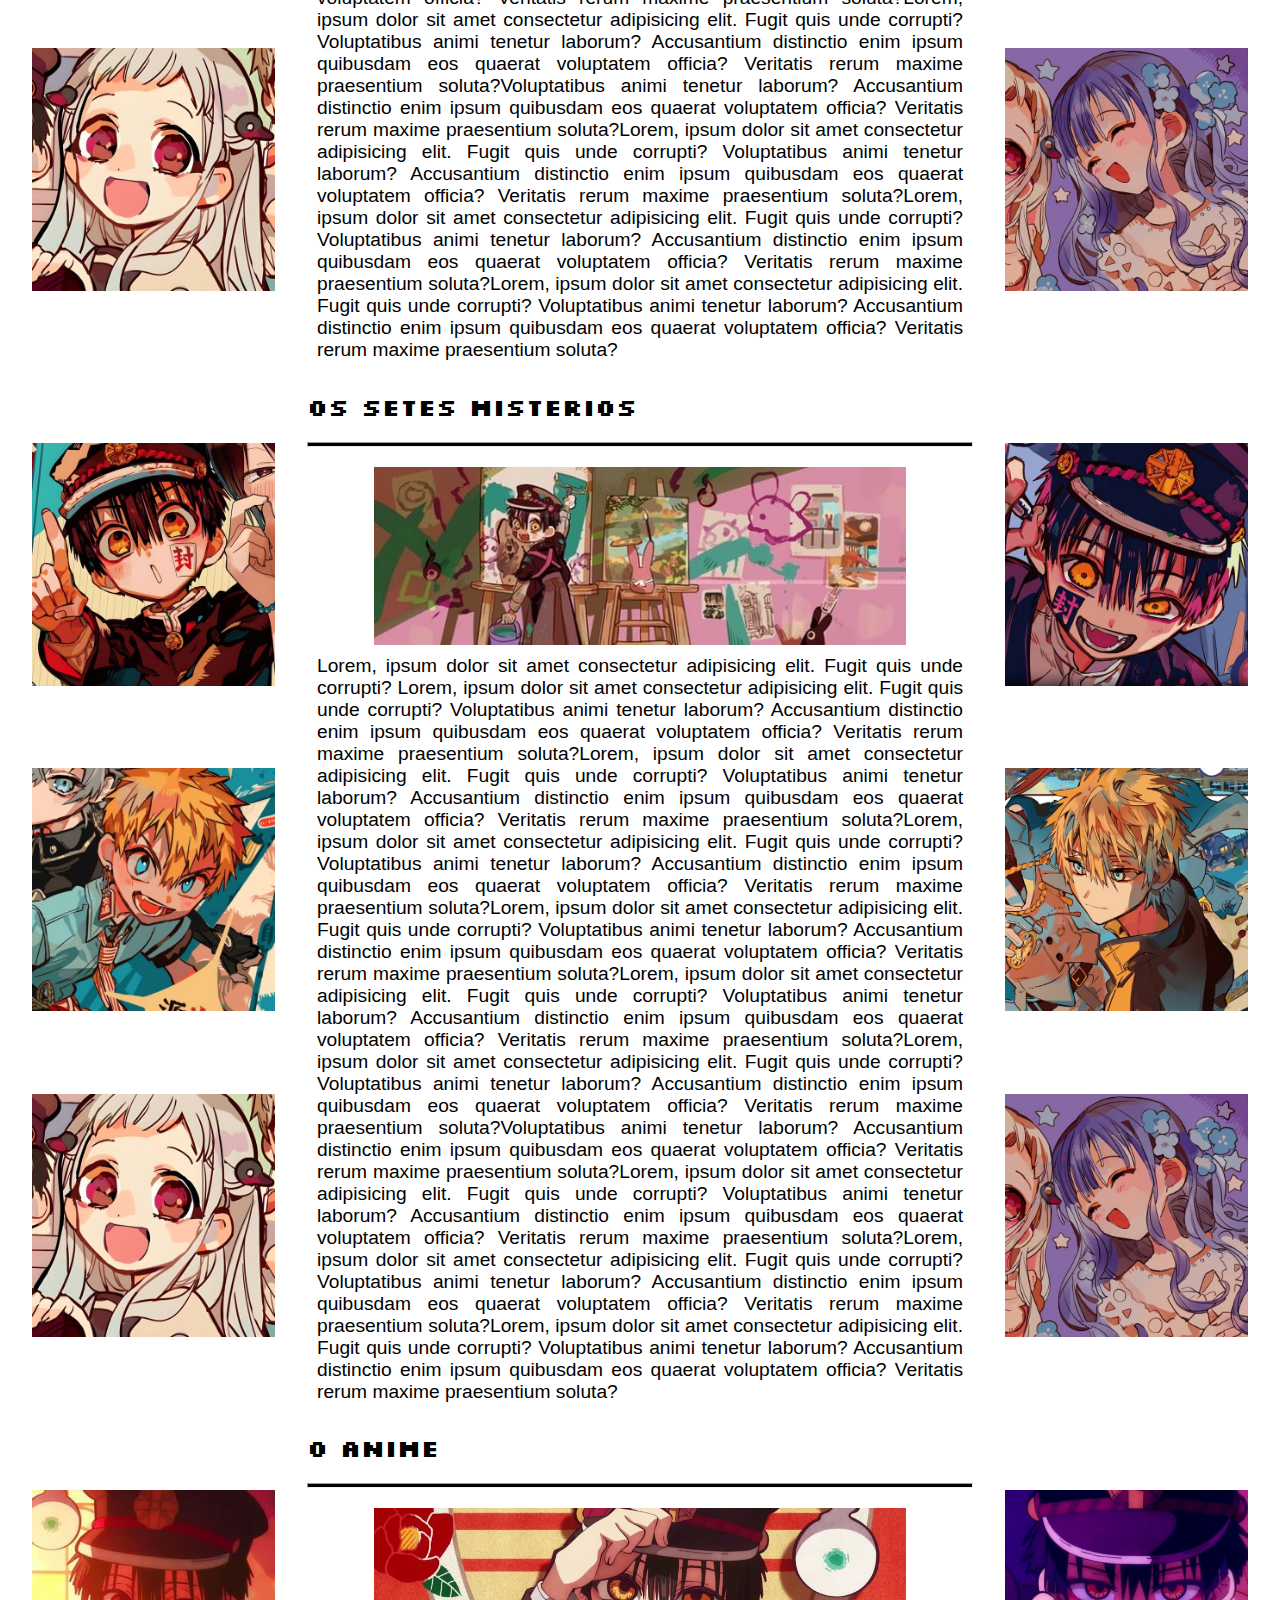
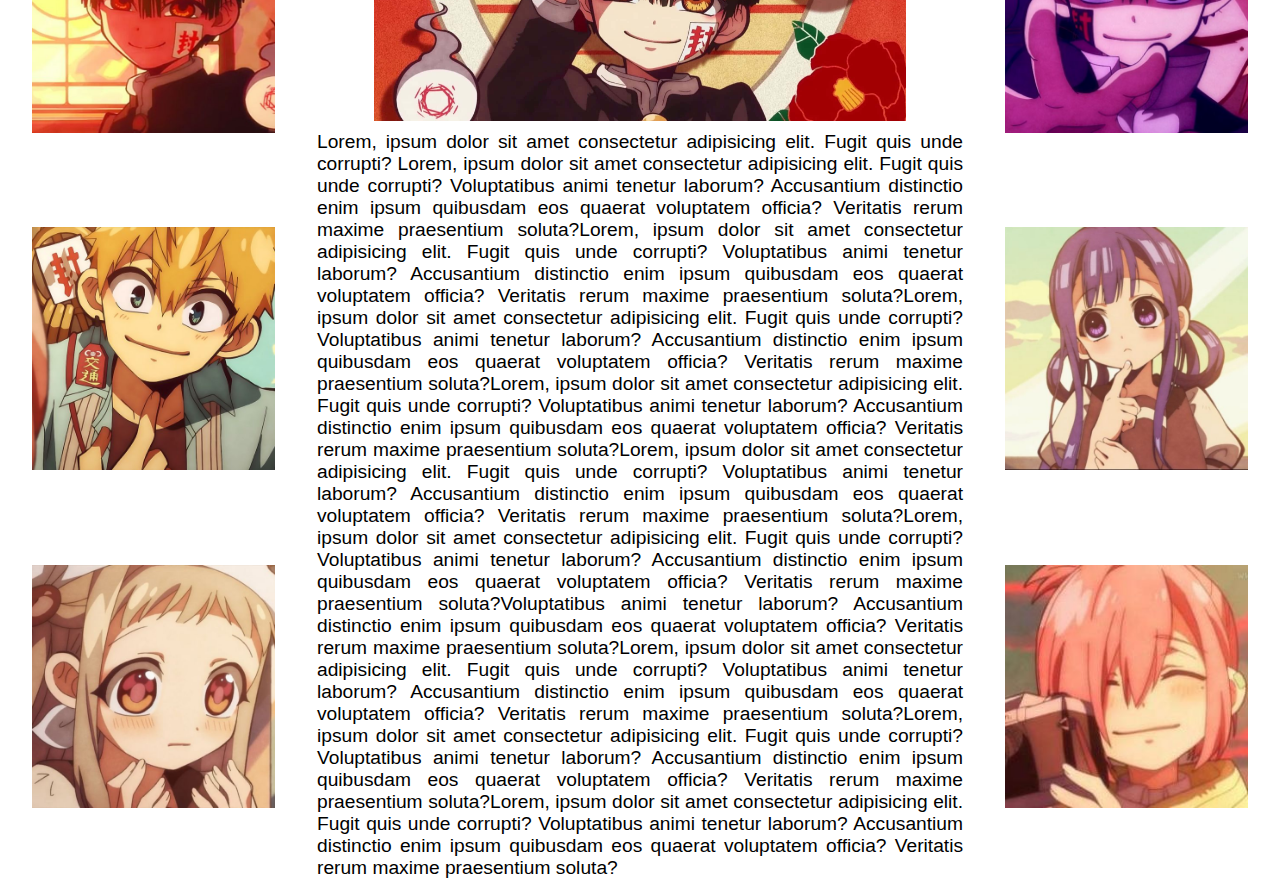
==== commit a5252d69: "dialog adicionado" ====
--- a/index.html
+++ b/index.html
@@ -38,7 +38,7 @@
             </form>
         </dialog>
 
-        <button class="bt-dialog">Dialog</button>
+        <button class="bt-dialog">Escolha o Tema</button>
     </section>
     <div class="section-break">
         <span>Veja mais!</span>
--- a/assets/main.css
+++ b/assets/main.css
@@ -7,7 +7,7 @@
 
 :root {
     --background-color: rgb(255, 255, 255);
-    --text-color: rgb(14, 1, 1)03;
+    --text-color: rgb(14, 1, 1);
     --section-break-text: #160101;
     --section-break-bg: rgb(255, 145, 0);
 }
@@ -51,8 +51,11 @@
 section#start-section button {
     position: absolute;
     bottom: 15%;
-    height: 4rem;
-    width: 12rem;
+    padding: 1rem;
+    font-family: 'Silkscreen';
+    font-size: 1.5rem;
+    color: var(--text-color);
+    border: .1rem solid var(--text-color);
 }
 /*introduction-break*/
 
@@ -153,4 +156,62 @@
 
 div.section-top h2 {
     font-family: 'Silkscreen';
+}
+
+/*dialog*/
+
+dialog:modal {
+    --alt-color: #dcdcdc; 
+    border: 2px solid black;
+    background-color: rgba(0 0 0 / .5);
+    backdrop-filter: blur(2.5px);
+    color: var(--alt-color);
+    border-radius: 10px;
+    padding: 2rem;
+    font-size: 1.4rem;
+}
+
+dialog:modal h1 {
+    margin: 0;
+    text-transform: uppercase;
+}
+
+dialog:modal button {
+    border: 2px solid var(--alt-color);
+    background-color: transparent;
+    color: var(--_alt-color);
+    font-size: 1.4rem;
+    padding: .5rem 1rem;
+    cursor: pointer;
+    position: relative;
+    isolation: isolate;
+    overflow: hidden;
+
+    &::before {
+        content: "";
+        position: absolute;
+        inset: 0;
+        background-color: rgb(226, 153, 43);
+        z-index: -1;
+        transform: translateY(100%);
+        transition: .3s;
+    }
+
+    &:focus,
+    &:hover {
+        &::before {
+            transform: translateY(0%);
+        }   
+    }
+}
+
+dialog:modal .action {
+    display: flex;
+    justify-content: flex-end;
+    gap: .25rem
+}
+
+dialog:modal::backdrop {
+    backdrop-filter: blur(2.5px);
+    background-color: rgba(0 0 0 / .9);
 }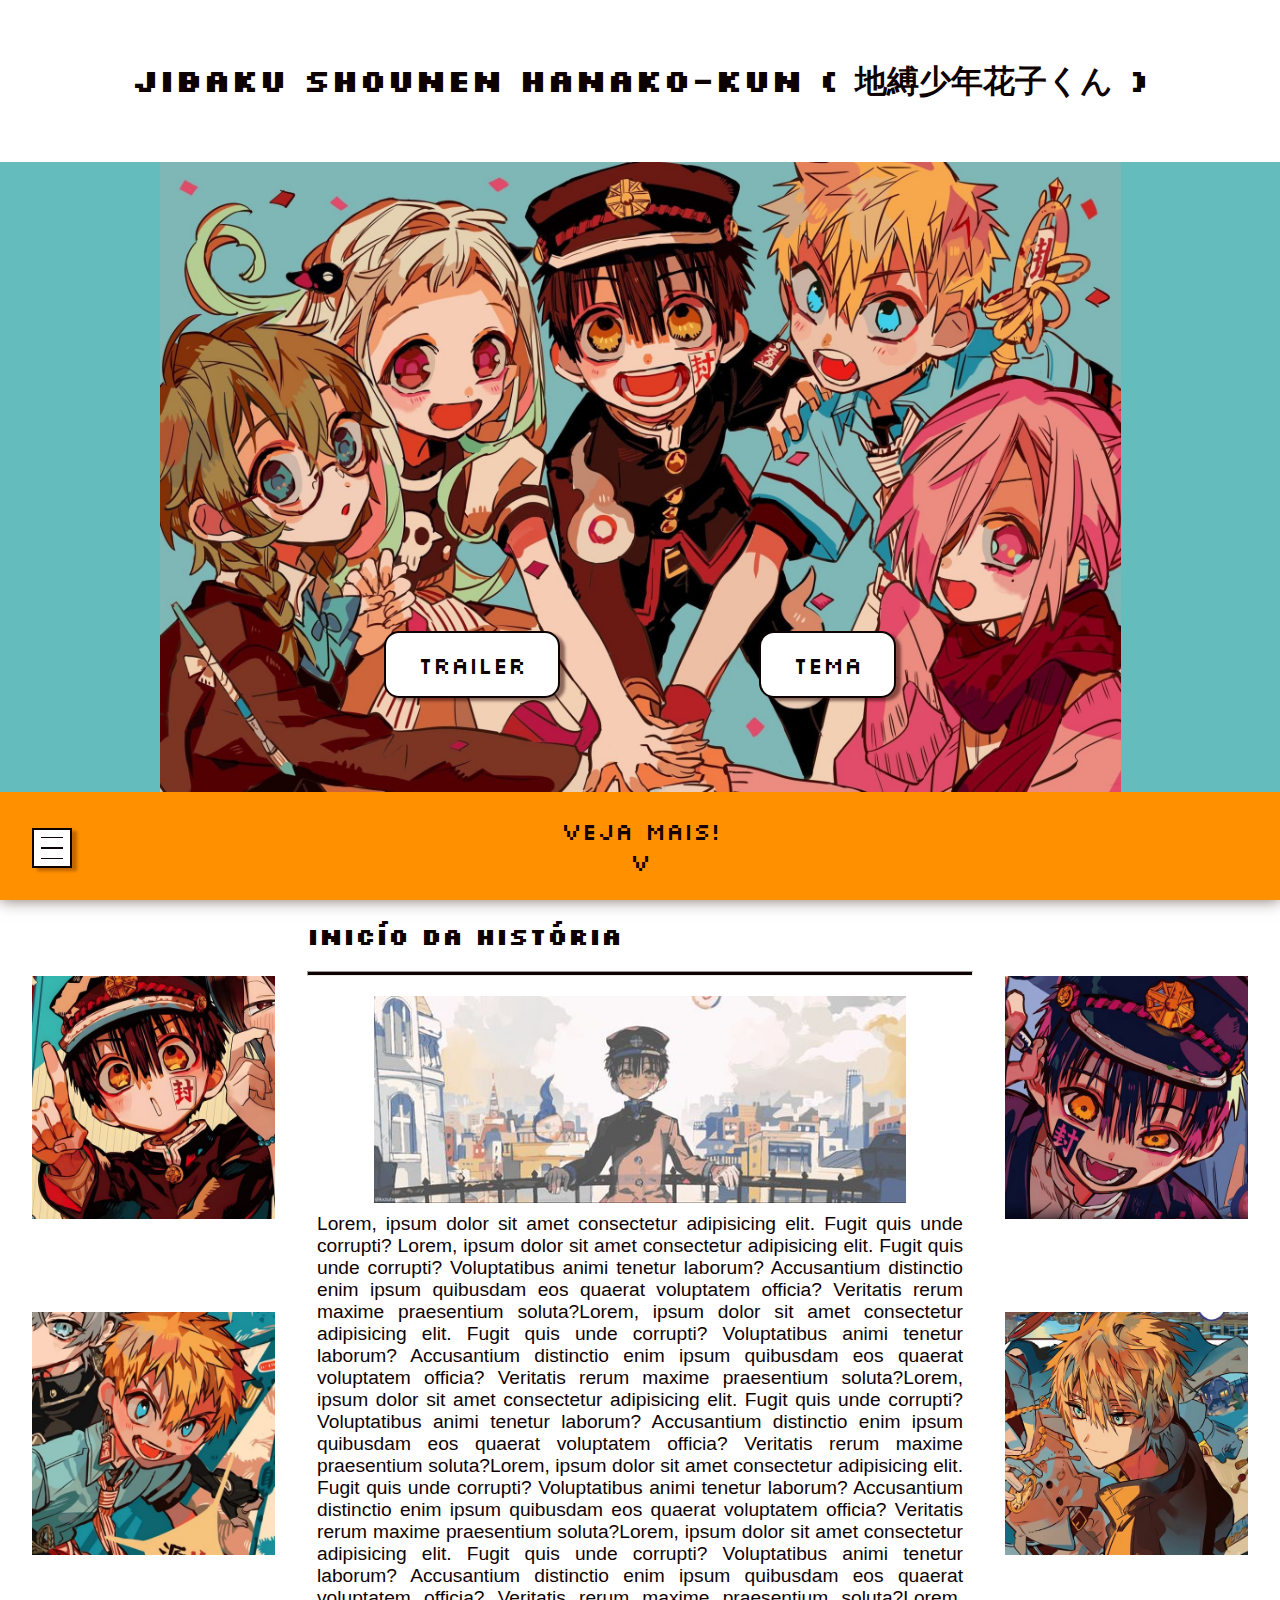
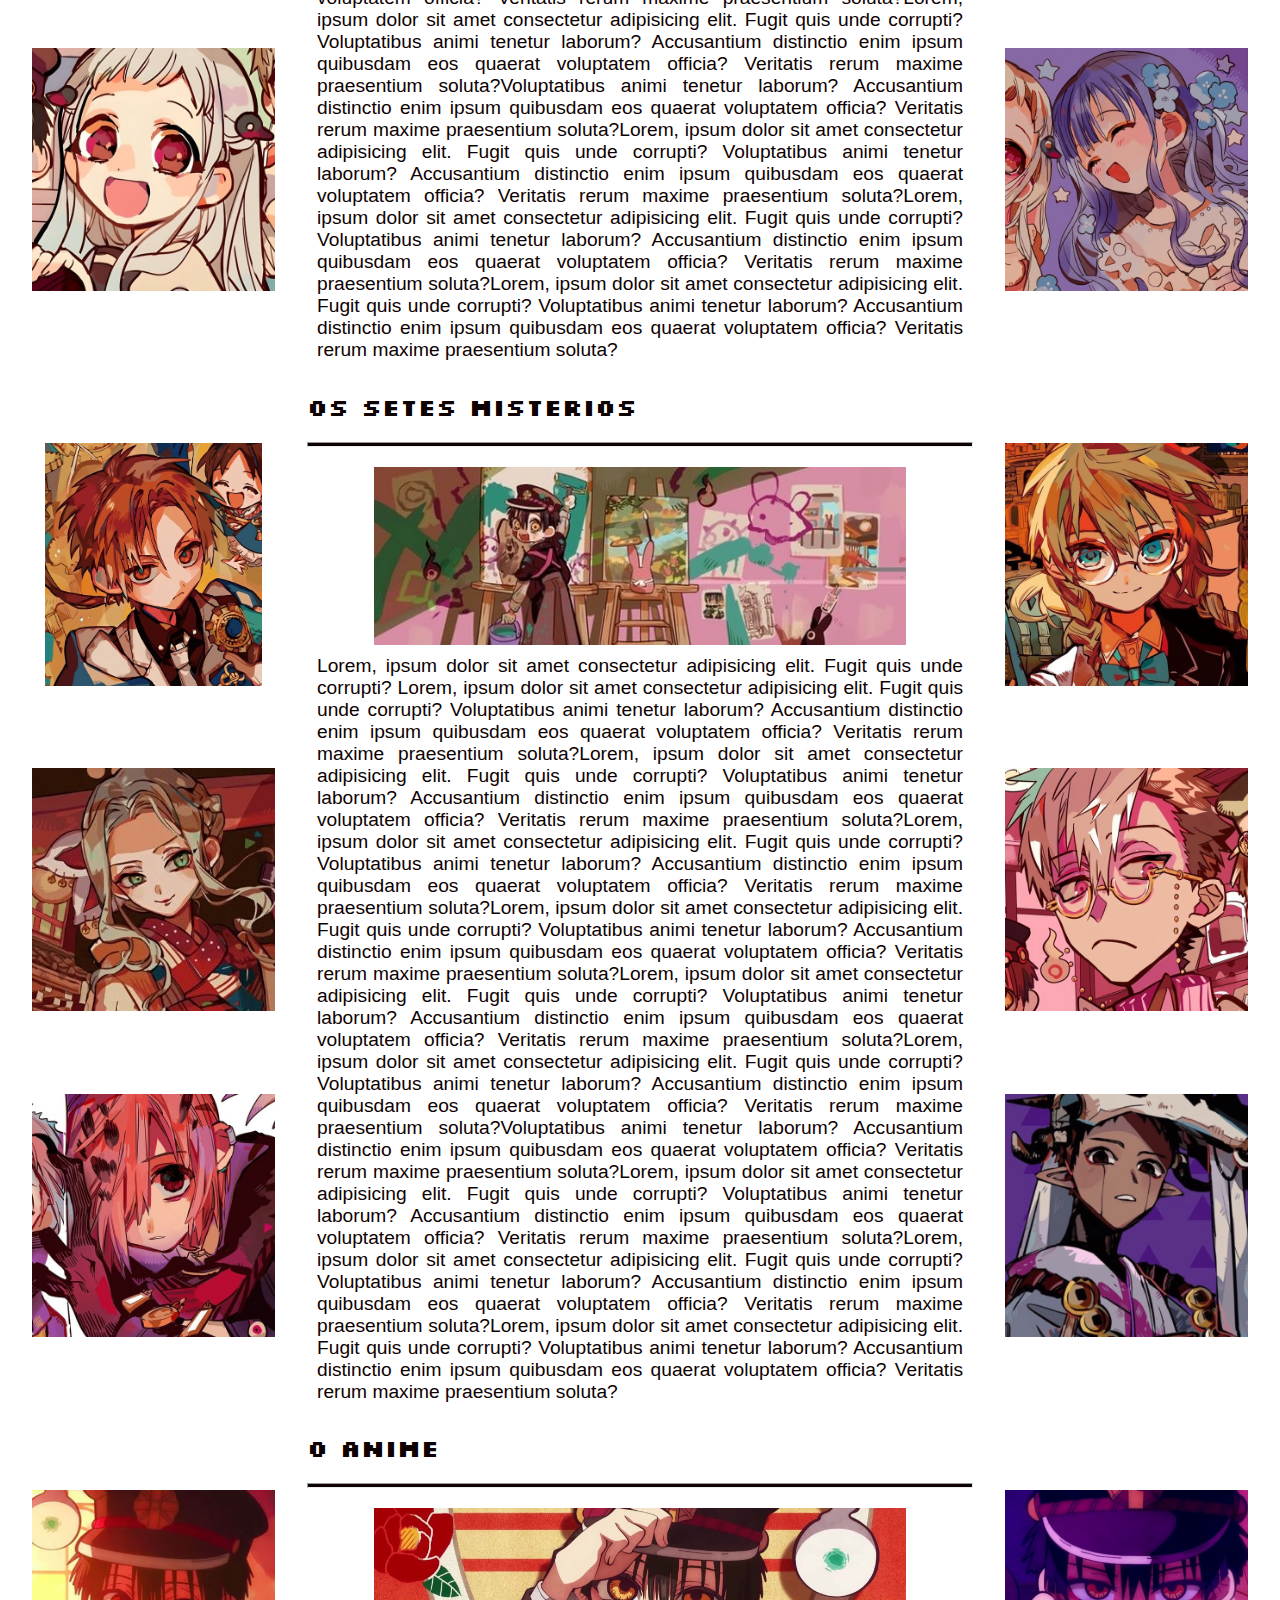
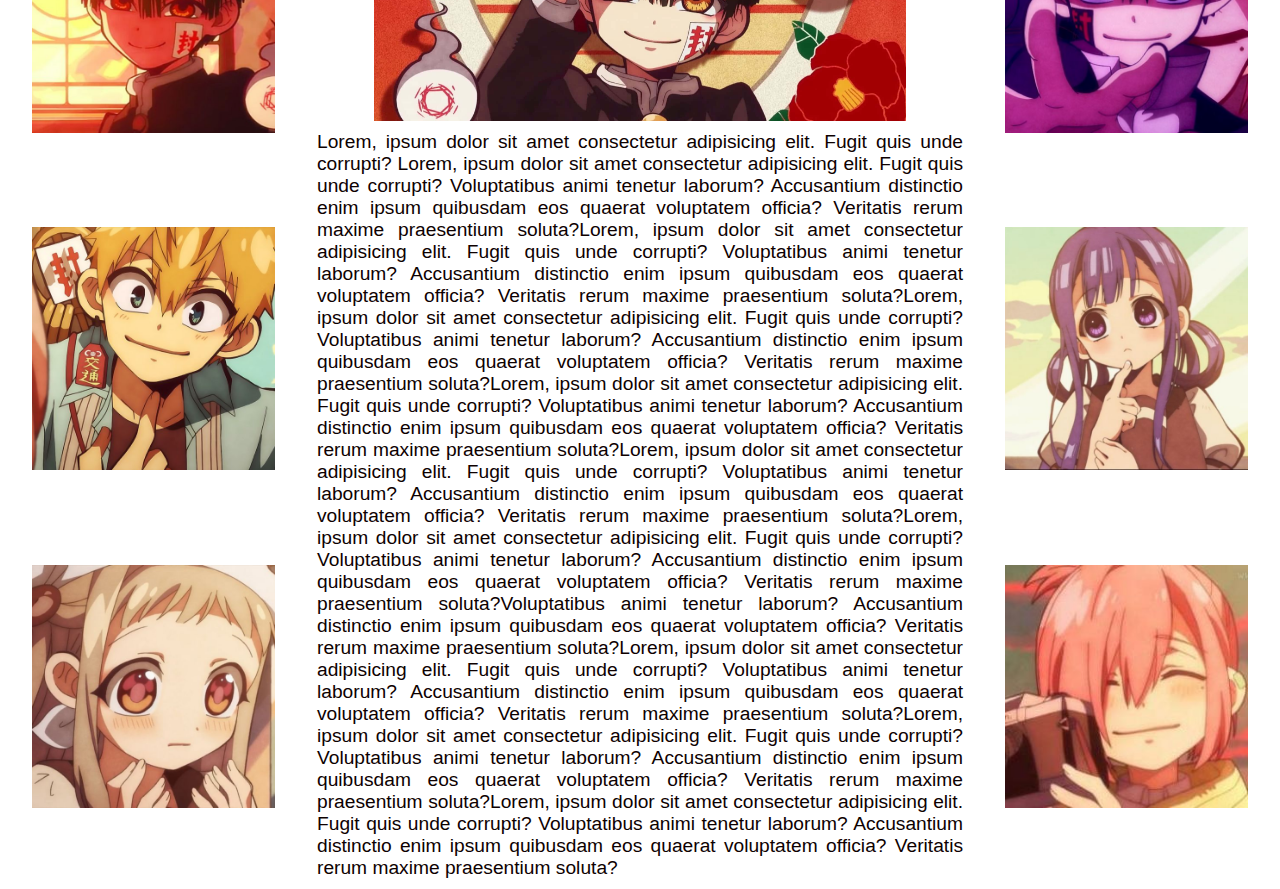
==== commit bb8168d0: "adicionado perfis de personagens e correção dos temas" ====
--- a/index.html
+++ b/index.html
@@ -1,206 +1,219 @@
- <!DOCTYPE html>
- <html lang="pt-br">
- <head>
-    <meta charset="UTF-8">
-    <meta name="viewport" content="width=device-width, initial-scale=1.0">
-    <title>Jibaku Shounen | Home</title>
-    <link rel="stylesheet" href="assets/main.css">
-    <script defer async src="assets/main.js"></script>
-    <link rel="stylesheet" href="https://fonts.googleapis.com/css2?family=Silkscreen&display=swap">
- </head>
- <body>
-    <button class="menu-hamburger">
-        <span></span>
-        <span></span>
-        <span></span>
-    </button>
-    <nav class="main-menu">
-        <a href="#"><span>lerolero</span></a>
-        <a href="#"><span>lerolero</span></a>
-        <a href="#"><span>lerolero</span></a>
-        <a href="#"><span>lerolero</span></a>
-        <a href="#"><span>lerolero</span></a>
-        <a href="#"><span>lerolero</span></a>
-    </nav>
-
-    <header>
-        <h1>Jibaku Shounen Hanako-kun ( 地縛少年花子くん )</h1>
-    </header>
-    <section id="start-section">
-        <dialog>
-            <form>
-                <h1>Seleção de tema</h1>
-                <p>Você gostaria de utilizar qual tema?</p>
-                <div class="action">
-                    <button data-theme="dark">escuro</button>
-                    <button data-theme="light">claro</button>
-                </div>
-            </form>
-        </dialog>
-
-        <button class="bt-dialog">Escolha o Tema</button>
-    </section>
-    <div class="section-break">
-        <span>Veja mais!</span>
-        <span>v</span>
-    </div>
-    <main>
-        <section id="section-1">
-            <div class="display">
-                <a href="#">
-                    <div>
-                        <span>Hanako-kun</span>
-                    </div>
-                    <img src="imgs/hanako-pfp.jpg" alt="Foto de perfil de Hanako-kun">
-                </a>
-                <a href="#">
-                    <div>
-                        <span>Kou Minamoto</span>
-                    </div>
-                    <img src="imgs/kou-pfp.jpg" alt="Foto de perfil de Kou Minamoto">
-                </a>
-                <a href="#">
-                    <div>
-                        <span>Yashiro Nene</span>
-                    </div>
-                    <img src="imgs/yashiro-pfp.jpg" alt="Foto de perfil de Yashiro Nene">
-                </a>
-            </div>
-            <div class="container">
-                <div class="section-top">
-                    <h2>Inicío da história</h2>
-                    <hr>
-                </div>
-                <img src="imgs/hanako-rooftop.jpg" alt="">
-                <p>Lorem, ipsum dolor sit amet consectetur adipisicing elit. Fugit quis unde corrupti? Lorem, ipsum dolor sit amet consectetur adipisicing elit. Fugit quis unde corrupti? Voluptatibus animi tenetur laborum? Accusantium distinctio enim ipsum quibusdam eos quaerat voluptatem officia? Veritatis rerum maxime praesentium soluta?Lorem, ipsum dolor sit amet consectetur adipisicing elit. Fugit quis unde corrupti? Voluptatibus animi tenetur laborum? Accusantium distinctio enim ipsum quibusdam eos quaerat voluptatem officia? Veritatis rerum maxime praesentium soluta?Lorem, ipsum dolor sit amet consectetur adipisicing elit. Fugit quis unde corrupti? Voluptatibus animi tenetur laborum? Accusantium distinctio enim ipsum quibusdam eos quaerat voluptatem officia? Veritatis rerum maxime praesentium soluta?Lorem, ipsum dolor sit amet consectetur adipisicing elit. Fugit quis unde corrupti? Voluptatibus animi tenetur laborum? Accusantium distinctio enim ipsum quibusdam eos quaerat voluptatem officia? Veritatis rerum maxime praesentium soluta?Lorem, ipsum dolor sit amet consectetur adipisicing elit. Fugit quis unde corrupti? Voluptatibus animi tenetur laborum? Accusantium distinctio enim ipsum quibusdam eos quaerat voluptatem officia? Veritatis rerum maxime praesentium soluta?Lorem, ipsum dolor sit amet consectetur adipisicing elit. Fugit quis unde corrupti? Voluptatibus animi tenetur laborum? Accusantium distinctio enim ipsum quibusdam eos quaerat voluptatem officia? Veritatis rerum maxime praesentium soluta?Voluptatibus animi tenetur laborum? Accusantium distinctio enim ipsum quibusdam eos quaerat voluptatem officia? Veritatis rerum maxime praesentium soluta?Lorem, ipsum dolor sit amet consectetur adipisicing elit. Fugit quis unde corrupti? Voluptatibus animi tenetur laborum? Accusantium distinctio enim ipsum quibusdam eos quaerat voluptatem officia? Veritatis rerum maxime praesentium soluta?Lorem, ipsum dolor sit amet consectetur adipisicing elit. Fugit quis unde corrupti? Voluptatibus animi tenetur laborum? Accusantium distinctio enim ipsum quibusdam eos quaerat voluptatem officia? Veritatis rerum maxime praesentium soluta?Lorem, ipsum dolor sit amet consectetur adipisicing elit. Fugit quis unde corrupti? Voluptatibus animi tenetur laborum? Accusantium distinctio enim ipsum quibusdam eos quaerat voluptatem officia? Veritatis rerum maxime praesentium soluta?</p>
-                
-            </div>
-            <div class="display">
-                <a href="#">
-                    <div>
-                        <span>Tsukasa</span>
-                    </div>
-                    <img src="imgs/tsukasa-pfp.jpg" alt="Foto de perfil de Tsukasa">
-                </a>
-                <a href="#">
-                    <div>
-                        <span>Teru Minamoto</span>
-                    </div>
-                    <img src="imgs/teru-pfp.jpg" alt="Foto de perfil de Teru Minamoto">
-                </a>
-                <a href="#">
-                    <div>
-                        <span>Aoi Akane</span>
-                    </div>
-                    <img src="imgs/aoi-pfp.jpg" alt="Foto de perfil de Aoi Akane">
-                </a>
-            </div>
-        </section>
-
-        <section id="section-1">
-            <div class="display">
-                <a href="#">
-                    <div>
-                        <span>Amane Yugi</span>
-                    </div>
-                    <img src="imgs/hanako-pfp.jpg" alt="">
-                </a>
-                <a href="#">
-                    <div>
-                        <span>Kou Minamoto</span>
-                    </div>
-                    <img src="imgs/kou-pfp.jpg" alt="">
-                </a>
-                <a href="#">
-                    <div>
-                        <span>Yashiro Nene</span>
-                    </div>
-                    <img src="imgs/yashiro-pfp.jpg" alt="">
-                </a>
-            </div>
-            <div class="container">
-                <div class="section-top">
-                    <h2>Os setes misterios</h2>
-                    <hr>
-                </div>
-                <img src="imgs/mitsuba-banner.jpg" alt="">
-                <p>Lorem, ipsum dolor sit amet consectetur adipisicing elit. Fugit quis unde corrupti? Lorem, ipsum dolor sit amet consectetur adipisicing elit. Fugit quis unde corrupti? Voluptatibus animi tenetur laborum? Accusantium distinctio enim ipsum quibusdam eos quaerat voluptatem officia? Veritatis rerum maxime praesentium soluta?Lorem, ipsum dolor sit amet consectetur adipisicing elit. Fugit quis unde corrupti? Voluptatibus animi tenetur laborum? Accusantium distinctio enim ipsum quibusdam eos quaerat voluptatem officia? Veritatis rerum maxime praesentium soluta?Lorem, ipsum dolor sit amet consectetur adipisicing elit. Fugit quis unde corrupti? Voluptatibus animi tenetur laborum? Accusantium distinctio enim ipsum quibusdam eos quaerat voluptatem officia? Veritatis rerum maxime praesentium soluta?Lorem, ipsum dolor sit amet consectetur adipisicing elit. Fugit quis unde corrupti? Voluptatibus animi tenetur laborum? Accusantium distinctio enim ipsum quibusdam eos quaerat voluptatem officia? Veritatis rerum maxime praesentium soluta?Lorem, ipsum dolor sit amet consectetur adipisicing elit. Fugit quis unde corrupti? Voluptatibus animi tenetur laborum? Accusantium distinctio enim ipsum quibusdam eos quaerat voluptatem officia? Veritatis rerum maxime praesentium soluta?Lorem, ipsum dolor sit amet consectetur adipisicing elit. Fugit quis unde corrupti? Voluptatibus animi tenetur laborum? Accusantium distinctio enim ipsum quibusdam eos quaerat voluptatem officia? Veritatis rerum maxime praesentium soluta?Voluptatibus animi tenetur laborum? Accusantium distinctio enim ipsum quibusdam eos quaerat voluptatem officia? Veritatis rerum maxime praesentium soluta?Lorem, ipsum dolor sit amet consectetur adipisicing elit. Fugit quis unde corrupti? Voluptatibus animi tenetur laborum? Accusantium distinctio enim ipsum quibusdam eos quaerat voluptatem officia? Veritatis rerum maxime praesentium soluta?Lorem, ipsum dolor sit amet consectetur adipisicing elit. Fugit quis unde corrupti? Voluptatibus animi tenetur laborum? Accusantium distinctio enim ipsum quibusdam eos quaerat voluptatem officia? Veritatis rerum maxime praesentium soluta?Lorem, ipsum dolor sit amet consectetur adipisicing elit. Fugit quis unde corrupti? Voluptatibus animi tenetur laborum? Accusantium distinctio enim ipsum quibusdam eos quaerat voluptatem officia? Veritatis rerum maxime praesentium soluta?</p>
-                
-            </div>
-            <div class="display">
-                <a href="#">
-                    <div>
-                        <span>Tsukasa</span>
-                    </div>
-                    <img src="imgs/tsukasa-pfp.jpg" alt="">
-                </a>
-                <a href="#">
-                    <div>
-                        <span>Teru Minamoto</span>
-                    </div>
-                    <img src="imgs/teru-pfp.jpg" alt="">
-                </a>
-                <a href="#">
-                    <div>
-                        <span>Aoi Akane</span>
-                    </div>
-                    <img src="imgs/aoi-pfp.jpg" alt="">
-                </a>
-            </div>
-        </section>
-
-        <section id="section-1">
-            <div class="display">
-                <a href="#">
-                    <div>
-                        <span>Amane Yugi</span>
-                    </div>
-                    <img src="imgs/hanako-anime-pfp.jpg" alt="Foto de perfil de Amane Yugi, na versão do anime">
-                </a>
-                <a href="#">
-                    <div>
-                        <span>Kou Minamoto</span>
-                    </div>
-                    <img src="imgs/kou-anime-pfp.jpg" alt="Foto de perfil de Kou Minamoto, na versão do anime">
-                </a>
-                <a href="#">
-                    <div>
-                        <span>Yashiro Nene</span>
-                    </div>
-                    <img src="imgs/yashiro-anime-pfp.jpg" alt="Foto de perfil de Yashiro Nene, na versão do anime">
-                </a>
-            </div>
-            <div class="container">
-                <div class="section-top">
-                    <h2>O Anime</h2>
-                    <hr>
-                </div>
-                <img src="imgs/anime-banner.jpg" alt="">
-                <p>Lorem, ipsum dolor sit amet consectetur adipisicing elit. Fugit quis unde corrupti? Lorem, ipsum dolor sit amet consectetur adipisicing elit. Fugit quis unde corrupti? Voluptatibus animi tenetur laborum? Accusantium distinctio enim ipsum quibusdam eos quaerat voluptatem officia? Veritatis rerum maxime praesentium soluta?Lorem, ipsum dolor sit amet consectetur adipisicing elit. Fugit quis unde corrupti? Voluptatibus animi tenetur laborum? Accusantium distinctio enim ipsum quibusdam eos quaerat voluptatem officia? Veritatis rerum maxime praesentium soluta?Lorem, ipsum dolor sit amet consectetur adipisicing elit. Fugit quis unde corrupti? Voluptatibus animi tenetur laborum? Accusantium distinctio enim ipsum quibusdam eos quaerat voluptatem officia? Veritatis rerum maxime praesentium soluta?Lorem, ipsum dolor sit amet consectetur adipisicing elit. Fugit quis unde corrupti? Voluptatibus animi tenetur laborum? Accusantium distinctio enim ipsum quibusdam eos quaerat voluptatem officia? Veritatis rerum maxime praesentium soluta?Lorem, ipsum dolor sit amet consectetur adipisicing elit. Fugit quis unde corrupti? Voluptatibus animi tenetur laborum? Accusantium distinctio enim ipsum quibusdam eos quaerat voluptatem officia? Veritatis rerum maxime praesentium soluta?Lorem, ipsum dolor sit amet consectetur adipisicing elit. Fugit quis unde corrupti? Voluptatibus animi tenetur laborum? Accusantium distinctio enim ipsum quibusdam eos quaerat voluptatem officia? Veritatis rerum maxime praesentium soluta?Voluptatibus animi tenetur laborum? Accusantium distinctio enim ipsum quibusdam eos quaerat voluptatem officia? Veritatis rerum maxime praesentium soluta?Lorem, ipsum dolor sit amet consectetur adipisicing elit. Fugit quis unde corrupti? Voluptatibus animi tenetur laborum? Accusantium distinctio enim ipsum quibusdam eos quaerat voluptatem officia? Veritatis rerum maxime praesentium soluta?Lorem, ipsum dolor sit amet consectetur adipisicing elit. Fugit quis unde corrupti? Voluptatibus animi tenetur laborum? Accusantium distinctio enim ipsum quibusdam eos quaerat voluptatem officia? Veritatis rerum maxime praesentium soluta?Lorem, ipsum dolor sit amet consectetur adipisicing elit. Fugit quis unde corrupti? Voluptatibus animi tenetur laborum? Accusantium distinctio enim ipsum quibusdam eos quaerat voluptatem officia? Veritatis rerum maxime praesentium soluta?</p>
-                
-            </div>
-            <div class="display">
-                <a href="#">
-                    <div>
-                        <span>Tsubasa Amane</span>
-                    </div>
-                    <img src="imgs/tsukasa-anime-icon.jpg" alt="Foto de perfil de Tusabasa Amane, na versão do anime">
-                </a>
-                <a href="#">
-                    <div>
-                        <span>Aoi Akane</span>
-                    </div>
-                    <img src="imgs/aoi-anime-pfp.jpg" alt="Foto de perfil de Aoi Akane, na versão do anime">
-                </a>
-                <a href="#">
-                    <div>
-                        <span>Mitsuba Sousuke</span>
-                    </div>
-                    <img src="imgs/mitsuba-anime-pfp.jpg" alt="Foto de perfil de Mitsuba Sousuke, na versão do anime">
-                </a>
-                
-            </div>
-        </section>
-    </main>
- </body>
- </html>+<!DOCTYPE html>
+<html lang="pt-br">
+<head>
+   <meta charset="UTF-8">
+   <meta name="viewport" content="width=device-width, initial-scale=1.0">
+   <title>Jibaku Shounen | Home</title>
+   <link rel="stylesheet" href="assets/main.css">
+   <script defer async src="assets/main.js"></script>
+   <link rel="stylesheet" href="https://fonts.googleapis.com/css2?family=Silkscreen&display=swap">
+   <link rel="icon" href="imgs/nako-icon2.png">
+</head>
+<body>
+   <button class="menu-hamburger">
+       <span></span>
+       <span></span>
+       <span></span>
+   </button>
+   <nav class="main-menu">
+       <a href="#start-section"><span>Voltar ao início</span></a>
+       <a href="#section-1"><span>Introdução</span></a>
+       <a href="#section-2"><span>Os setes mistérios</span></a>
+       <a href="#section-3"><span>O anime</span></a>
+       <a href="#"><span>lerolero</span></a>
+       <a href="#"><span>lerolero</span></a>
+   </nav>
+
+   <header>
+       <h1>Jibaku Shounen Hanako-kun ( 地縛少年花子くん )</h1>
+   </header>
+   <section id="start-section">
+       <dialog id="tema">
+           <form>
+               <h1>Seleção de tema</h1>
+               <p>Você gostaria de utilizar qual tema?</p>
+               <div class="action">
+                   <button id="dark-btn" data-theme="dark">escuro</button>
+                   <button id="light-btn" data-theme="light">claro</button>
+               </div>
+           </form>
+       </dialog>
+
+       <dialog id="trailer">
+        <form>
+            <div><h1>Trailer do Remake</h1> <button>X</button></div>
+            <hr>
+            <img src="imgs/hanako-anime-trailer.webp" alt="Cena do anime de Hanako-san, em cena está Yashiro e Kou ao lado de Hanako, que está segurando um telefone.">
+            <button><a href="https://youtu.be/i16sCqu4N9w?si=tY7FXJz7gzRY3JNR" target="_blank">Assista agora!</a></button>
+        </form>
+    </dialog>
+
+       <div class="buttons">
+           <button class="bt-dialog">Trailer</button>
+           <button class="bt-modal">Tema</button>
+       </div>
+   </section>
+   <div class="section-break">
+       <span>Veja mais!</span>
+       <span>v</span>
+   </div>
+   <main>
+       <section id="section-1">
+           <div class="display">
+               <a href="hanako-pf.html">
+                   <div>
+                       <span>Hanako-kun</span>
+                   </div>
+                   <img src="imgs/hanako-pfp.jpg" alt="Foto de perfil de Hanako-kun">
+               </a>
+               <a href="kou-pf.html">
+                   <div>
+                       <span>Kou Minamoto</span>
+                   </div>
+                   <img src="imgs/kou-pfp.jpg" alt="Foto de perfil de Kou Minamoto">
+               </a>
+               <a href="yashiro-pf.html">
+                   <div>
+                       <span>Yashiro Nene</span>
+                   </div>
+                   <img src="imgs/yashiro-pfp.jpg" alt="Foto de perfil de Yashiro Nene">
+               </a>
+           </div>
+           <div class="container">
+               <div class="section-top">
+                   <h2>Inicío da história</h2>
+                   <hr>
+               </div>
+               <img src="imgs/hanako-rooftop.jpg" alt="">
+               <p>Lorem, ipsum dolor sit amet consectetur adipisicing elit. Fugit quis unde corrupti? Lorem, ipsum dolor sit amet consectetur adipisicing elit. Fugit quis unde corrupti? Voluptatibus animi tenetur laborum? Accusantium distinctio enim ipsum quibusdam eos quaerat voluptatem officia? Veritatis rerum maxime praesentium soluta?Lorem, ipsum dolor sit amet consectetur adipisicing elit. Fugit quis unde corrupti? Voluptatibus animi tenetur laborum? Accusantium distinctio enim ipsum quibusdam eos quaerat voluptatem officia? Veritatis rerum maxime praesentium soluta?Lorem, ipsum dolor sit amet consectetur adipisicing elit. Fugit quis unde corrupti? Voluptatibus animi tenetur laborum? Accusantium distinctio enim ipsum quibusdam eos quaerat voluptatem officia? Veritatis rerum maxime praesentium soluta?Lorem, ipsum dolor sit amet consectetur adipisicing elit. Fugit quis unde corrupti? Voluptatibus animi tenetur laborum? Accusantium distinctio enim ipsum quibusdam eos quaerat voluptatem officia? Veritatis rerum maxime praesentium soluta?Lorem, ipsum dolor sit amet consectetur adipisicing elit. Fugit quis unde corrupti? Voluptatibus animi tenetur laborum? Accusantium distinctio enim ipsum quibusdam eos quaerat voluptatem officia? Veritatis rerum maxime praesentium soluta?Lorem, ipsum dolor sit amet consectetur adipisicing elit. Fugit quis unde corrupti? Voluptatibus animi tenetur laborum? Accusantium distinctio enim ipsum quibusdam eos quaerat voluptatem officia? Veritatis rerum maxime praesentium soluta?Voluptatibus animi tenetur laborum? Accusantium distinctio enim ipsum quibusdam eos quaerat voluptatem officia? Veritatis rerum maxime praesentium soluta?Lorem, ipsum dolor sit amet consectetur adipisicing elit. Fugit quis unde corrupti? Voluptatibus animi tenetur laborum? Accusantium distinctio enim ipsum quibusdam eos quaerat voluptatem officia? Veritatis rerum maxime praesentium soluta?Lorem, ipsum dolor sit amet consectetur adipisicing elit. Fugit quis unde corrupti? Voluptatibus animi tenetur laborum? Accusantium distinctio enim ipsum quibusdam eos quaerat voluptatem officia? Veritatis rerum maxime praesentium soluta?Lorem, ipsum dolor sit amet consectetur adipisicing elit. Fugit quis unde corrupti? Voluptatibus animi tenetur laborum? Accusantium distinctio enim ipsum quibusdam eos quaerat voluptatem officia? Veritatis rerum maxime praesentium soluta?</p>
+               
+           </div>
+           <div class="display">
+               <a href="tsukasa-pf.html">
+                   <div>
+                       <span>Tsukasa</span>
+                   </div>
+                   <img src="imgs/tsukasa-pfp.jpg" alt="Foto de perfil de Tsukasa">
+               </a>
+               <a href="teru-pf.html">
+                   <div>
+                       <span>Teru Minamoto</span>
+                   </div>
+                   <img src="imgs/teru-pfp.jpg" alt="Foto de perfil de Teru Minamoto">
+               </a>
+               <a href="aoi-pf.html">
+                   <div>
+                       <span>Aoi Akane</span>
+                   </div>
+                   <img src="imgs/aoi-pfp.jpg" alt="Foto de perfil de Aoi Akane">
+               </a>
+           </div>
+       </section>
+
+       <section id="section-2">
+           <div class="display">
+               <a href="#">
+                   <div>
+                       <span>No.1 The Clock Keepers</span>
+                   </div>
+                   <img src="imgs/akane-pfp.jpg" alt="Mistério número 1, os guardiões do relógio. Representado por Akane Aoi, Mirai e Kako">
+               </a>
+               <a href="#">
+                   <div>
+                       <span>No.2 The Misaki Stairs</span>
+                   </div>
+                   <img src="imgs/yako-pfp.jpg" alt="Mistério número 2, as escadas de Misaki. Representado por Yako">
+               </a>
+               <a href="#">
+                   <div>
+                       <span>No.3 Hell of Mirrors</span>
+                   </div>
+                   <img src="imgs/hell-of-mirrors-pfp.jpg" alt="Mistério número 3, o inferno de espelhos. Representado por Mitsuba Sousuke">
+               </a>
+           </div>
+           <div class="container">
+               <div class="section-top">
+                   <h2>Os setes misterios</h2>
+                   <hr>
+               </div>
+               <img src="imgs/mitsuba-banner.jpg" alt="">
+               <p>Lorem, ipsum dolor sit amet consectetur adipisicing elit. Fugit quis unde corrupti? Lorem, ipsum dolor sit amet consectetur adipisicing elit. Fugit quis unde corrupti? Voluptatibus animi tenetur laborum? Accusantium distinctio enim ipsum quibusdam eos quaerat voluptatem officia? Veritatis rerum maxime praesentium soluta?Lorem, ipsum dolor sit amet consectetur adipisicing elit. Fugit quis unde corrupti? Voluptatibus animi tenetur laborum? Accusantium distinctio enim ipsum quibusdam eos quaerat voluptatem officia? Veritatis rerum maxime praesentium soluta?Lorem, ipsum dolor sit amet consectetur adipisicing elit. Fugit quis unde corrupti? Voluptatibus animi tenetur laborum? Accusantium distinctio enim ipsum quibusdam eos quaerat voluptatem officia? Veritatis rerum maxime praesentium soluta?Lorem, ipsum dolor sit amet consectetur adipisicing elit. Fugit quis unde corrupti? Voluptatibus animi tenetur laborum? Accusantium distinctio enim ipsum quibusdam eos quaerat voluptatem officia? Veritatis rerum maxime praesentium soluta?Lorem, ipsum dolor sit amet consectetur adipisicing elit. Fugit quis unde corrupti? Voluptatibus animi tenetur laborum? Accusantium distinctio enim ipsum quibusdam eos quaerat voluptatem officia? Veritatis rerum maxime praesentium soluta?Lorem, ipsum dolor sit amet consectetur adipisicing elit. Fugit quis unde corrupti? Voluptatibus animi tenetur laborum? Accusantium distinctio enim ipsum quibusdam eos quaerat voluptatem officia? Veritatis rerum maxime praesentium soluta?Voluptatibus animi tenetur laborum? Accusantium distinctio enim ipsum quibusdam eos quaerat voluptatem officia? Veritatis rerum maxime praesentium soluta?Lorem, ipsum dolor sit amet consectetur adipisicing elit. Fugit quis unde corrupti? Voluptatibus animi tenetur laborum? Accusantium distinctio enim ipsum quibusdam eos quaerat voluptatem officia? Veritatis rerum maxime praesentium soluta?Lorem, ipsum dolor sit amet consectetur adipisicing elit. Fugit quis unde corrupti? Voluptatibus animi tenetur laborum? Accusantium distinctio enim ipsum quibusdam eos quaerat voluptatem officia? Veritatis rerum maxime praesentium soluta?Lorem, ipsum dolor sit amet consectetur adipisicing elit. Fugit quis unde corrupti? Voluptatibus animi tenetur laborum? Accusantium distinctio enim ipsum quibusdam eos quaerat voluptatem officia? Veritatis rerum maxime praesentium soluta?</p>
+               
+           </div>
+           <div class="display">
+               <a href="#">
+                   <div>
+                       <span>No.4 Shijima-san of the Art Room</span>
+                   </div>
+                   <img src="imgs/mei-pfp.jpg" alt="Mistério número 4, Shijima-san da sala de artes. Representado por Shijima Mei">
+               </a>
+               <a href="#">
+                   <div>
+                       <span>No.5 The 4PM Bookstacks</span>
+                   </div>
+                   <img src="imgs/tsuchimogori-pfp.jpg" alt="Mistério número 5, a livraria das quatro. Representado por Tsuchigomori">
+               </a>
+               <a href="#">
+                   <div>
+                       <span>NO.6 God of Death</span>
+                   </div>
+                   <img src="imgs/no6-pfp.jpg" alt="Mistério número 6, Deus da morte. Representado por Kamome Gakuen">
+               </a>
+           </div>
+       </section>
+
+       <section id="section-3">
+           <div class="display">
+               <a href="hanako-pf.html">
+                   <div>
+                       <span>Hanako-kun</span>
+                   </div>
+                   <img src="imgs/hanako-anime-pfp.jpg" alt="Foto de perfil de Amane Yugi, na versão do anime">
+               </a>
+               <a href="kou-pf.html">
+                   <div>
+                       <span>Kou Minamoto</span>
+                   </div>
+                   <img src="imgs/kou-anime-pfp.jpg" alt="Foto de perfil de Kou Minamoto, na versão do anime">
+               </a>
+               <a href="yashiro-pf.html">
+                   <div>
+                       <span>Yashiro Nene</span>
+                   </div>
+                   <img src="imgs/yashiro-anime-pfp.jpg" alt="Foto de perfil de Yashiro Nene, na versão do anime">
+               </a>
+           </div>
+           <div class="container">
+               <div class="section-top">
+                   <h2>O Anime</h2>
+                   <hr>
+               </div>
+               <img src="imgs/anime-banner.jpg" alt="">
+               <p>Lorem, ipsum dolor sit amet consectetur adipisicing elit. Fugit quis unde corrupti? Lorem, ipsum dolor sit amet consectetur adipisicing elit. Fugit quis unde corrupti? Voluptatibus animi tenetur laborum? Accusantium distinctio enim ipsum quibusdam eos quaerat voluptatem officia? Veritatis rerum maxime praesentium soluta?Lorem, ipsum dolor sit amet consectetur adipisicing elit. Fugit quis unde corrupti? Voluptatibus animi tenetur laborum? Accusantium distinctio enim ipsum quibusdam eos quaerat voluptatem officia? Veritatis rerum maxime praesentium soluta?Lorem, ipsum dolor sit amet consectetur adipisicing elit. Fugit quis unde corrupti? Voluptatibus animi tenetur laborum? Accusantium distinctio enim ipsum quibusdam eos quaerat voluptatem officia? Veritatis rerum maxime praesentium soluta?Lorem, ipsum dolor sit amet consectetur adipisicing elit. Fugit quis unde corrupti? Voluptatibus animi tenetur laborum? Accusantium distinctio enim ipsum quibusdam eos quaerat voluptatem officia? Veritatis rerum maxime praesentium soluta?Lorem, ipsum dolor sit amet consectetur adipisicing elit. Fugit quis unde corrupti? Voluptatibus animi tenetur laborum? Accusantium distinctio enim ipsum quibusdam eos quaerat voluptatem officia? Veritatis rerum maxime praesentium soluta?Lorem, ipsum dolor sit amet consectetur adipisicing elit. Fugit quis unde corrupti? Voluptatibus animi tenetur laborum? Accusantium distinctio enim ipsum quibusdam eos quaerat voluptatem officia? Veritatis rerum maxime praesentium soluta?Voluptatibus animi tenetur laborum? Accusantium distinctio enim ipsum quibusdam eos quaerat voluptatem officia? Veritatis rerum maxime praesentium soluta?Lorem, ipsum dolor sit amet consectetur adipisicing elit. Fugit quis unde corrupti? Voluptatibus animi tenetur laborum? Accusantium distinctio enim ipsum quibusdam eos quaerat voluptatem officia? Veritatis rerum maxime praesentium soluta?Lorem, ipsum dolor sit amet consectetur adipisicing elit. Fugit quis unde corrupti? Voluptatibus animi tenetur laborum? Accusantium distinctio enim ipsum quibusdam eos quaerat voluptatem officia? Veritatis rerum maxime praesentium soluta?Lorem, ipsum dolor sit amet consectetur adipisicing elit. Fugit quis unde corrupti? Voluptatibus animi tenetur laborum? Accusantium distinctio enim ipsum quibusdam eos quaerat voluptatem officia? Veritatis rerum maxime praesentium soluta?</p>
+               
+           </div>
+           <div class="display">
+               <a href="tsukasa-pf.html">
+                   <div>
+                       <span>Tsukasa</span>
+                   </div>
+                   <img src="imgs/tsukasa-anime-icon.jpg" alt="Foto de perfil de Tusabasa Amane, na versão do anime">
+               </a>
+               <a href="aoi-pf.html">
+                   <div>
+                       <span>Aoi Akane</span>
+                   </div>
+                   <img src="imgs/aoi-anime-pfp.jpg" alt="Foto de perfil de Aoi Akane, na versão do anime">
+               </a>
+               <a href="mitsuba-pf.html">
+                   <div>
+                       <span>Mitsuba Sousuke</span>
+                   </div>
+                   <img src="imgs/mitsuba-anime-pfp.jpg" alt="Foto de perfil de Mitsuba Sousuke, na versão do anime">
+               </a>
+               
+           </div>
+       </section>
+   </main>
+</body>
+</html>--- a/assets/main.css
+++ b/assets/main.css
@@ -8,8 +8,10 @@
 :root {
     --background-color: rgb(255, 255, 255);
     --text-color: rgb(14, 1, 1);
-    --section-break-text: #160101;
+    --section-break-text: rgb(24, 1, 1);
     --section-break-bg: rgb(255, 145, 0);
+    --img-text: rgb(14, 1, 1);
+    --img-background: rgba(255, 233, 192, 0.49);
 }
 
 html,
@@ -34,6 +36,7 @@
 
 header h1 {
     font-family: 'Silkscreen';
+    color: var(--text-color);
 }
 
 section#start-section {
@@ -48,15 +51,32 @@
     position: relative;
 }
 
-section#start-section button {
+section#start-section .buttons {
     position: absolute;
     bottom: 15%;
-    padding: 1rem;
+    display: flex;
+    width: 40%;
+    justify-content: space-between;
+}
+
+section#start-section .buttons button {
+    padding: 1rem 2rem;
     font-family: 'Silkscreen';
     font-size: 1.5rem;
+    border-radius: 15px;
     color: var(--text-color);
-    border: .1rem solid var(--text-color);
-}
+    border: .15rem solid var(--text-color);
+    background-color: var(--background-color);
+    transition: .3s;
+    box-shadow: 5px 3px 3px rgba(37, 1, 1, 0.499);
+    
+    &:hover {
+        scale: 1.2;
+        cursor: pointer;
+        background: var(--section-break-bg);
+    }
+}
+
 /*introduction-break*/
 
 div.section-break {
@@ -66,6 +86,7 @@
     flex-direction: column;
     align-items: center;
     justify-content: center;
+    box-shadow: 0px 0px 15px rgba(37, 1, 1, 0.586);
 }
 
 div.section-break span {
@@ -92,7 +113,7 @@
 
 section > div.display > a {
     position: relative;
-    color: var(--text-color);
+    color: var(--img-text);
 }
 
 section > div.display > a div {
@@ -101,25 +122,21 @@
     display: flex;
     align-items: center;
     justify-content: center;
-    background-color: rgba(255, 248, 220, 0);
+    background-color: var(--img-background);
+    opacity: 0;
     transition: .3s;
     padding: 1rem;
 
     &:hover {
-        background-color: rgba(255, 248, 220, .7);
+        opacity: 1;
     }
 }
 
 section > div.display > a div span {
     font-size: 1.3rem;
-    opacity: 0;
     transition: .3s;
     font-family: 'Silkscreen';
     text-align: center;
-}
-
-section > div.display > a:hover div span {
-    opacity: 1;
 }
 
 section > div.display img {
@@ -136,6 +153,7 @@
     font-size: 1.2rem;
     text-align: justify;
     margin: 10px;
+    color: var(--text-color);
 }
 
 section > div.container > img {
@@ -150,20 +168,81 @@
 
 div.section-top hr {
     height: 5px;
-    background-color: black;
+    background-color: var(--text-color);
     margin-bottom: 20px;
 }
 
 div.section-top h2 {
     font-family: 'Silkscreen';
+    color: var(--text-color);
 }
 
 /*dialog*/
+
+dialog#trailer {
+    background-color: var(--background-color);
+    z-index: 5;
+    box-shadow: 5px 3px 3px rgba(37, 1, 1, 0.499);
+    border: 3px solid var(--section-break-text);
+}
+
+dialog#trailer form {
+    display: flex;
+    flex-direction: column;
+    align-items: center;
+    justify-content: center;
+    
+}
+
+dialog#trailer form div {
+    display: flex;
+    align-items: baseline;
+    justify-content: space-between;
+    width: 90%;
+}
+
+dialog#trailer form div button {
+    padding: .5rem .7rem ;
+    border-radius: 10px;
+}
+
+dialog#trailer form :is(h1, button, a) {
+    margin: 0;
+    font-family: 'Silkscreen';
+    color: var(--section-break-text);
+    text-decoration: none;
+}
+
+dialog#trailer form hr {
+    height: 5px;
+    width: 100%;
+    background-color: var(--section-break-text);
+}
+
+dialog#trailer form button {
+    padding: .9rem;
+    margin-top: .7rem;
+    background-color: var(--section-break-bg);
+    border: 3px solid var(--img-text);
+    border-radius: 15px;
+    transition: .3s;
+    cursor: pointer;
+
+    &:hover {
+        background-color: rgb(247, 78, 137);
+        scale: 1.2;
+    }
+}
+
+dialog#trailer form img {
+    height: 45vmin;
+    border-radius: 15px;
+}
 
 dialog:modal {
     --alt-color: #dcdcdc; 
-    border: 2px solid black;
-    background-color: rgba(0 0 0 / .5);
+    border: 3px solid rgb(30, 1, 1);
+    background-color: rgba(27, 1, 1, 0.5);
     backdrop-filter: blur(2.5px);
     color: var(--alt-color);
     border-radius: 10px;
@@ -174,13 +253,18 @@
 dialog:modal h1 {
     margin: 0;
     text-transform: uppercase;
+    font-family: 'Silkscreen';
+}
+dialog:modal p {
+    font-family: 'Silkscreen';
 }
 
 dialog:modal button {
-    border: 2px solid var(--alt-color);
+    border: 3px solid var(--alt-color);
     background-color: transparent;
-    color: var(--_alt-color);
+    font-family: 'Silkscreen';
     font-size: 1.4rem;
+    color: var(--alt-color);
     padding: .5rem 1rem;
     cursor: pointer;
     position: relative;
@@ -212,6 +296,5 @@
 }
 
 dialog:modal::backdrop {
-    backdrop-filter: blur(2.5px);
-    background-color: rgba(0 0 0 / .9);
+    backdrop-filter: blur(4px);
 }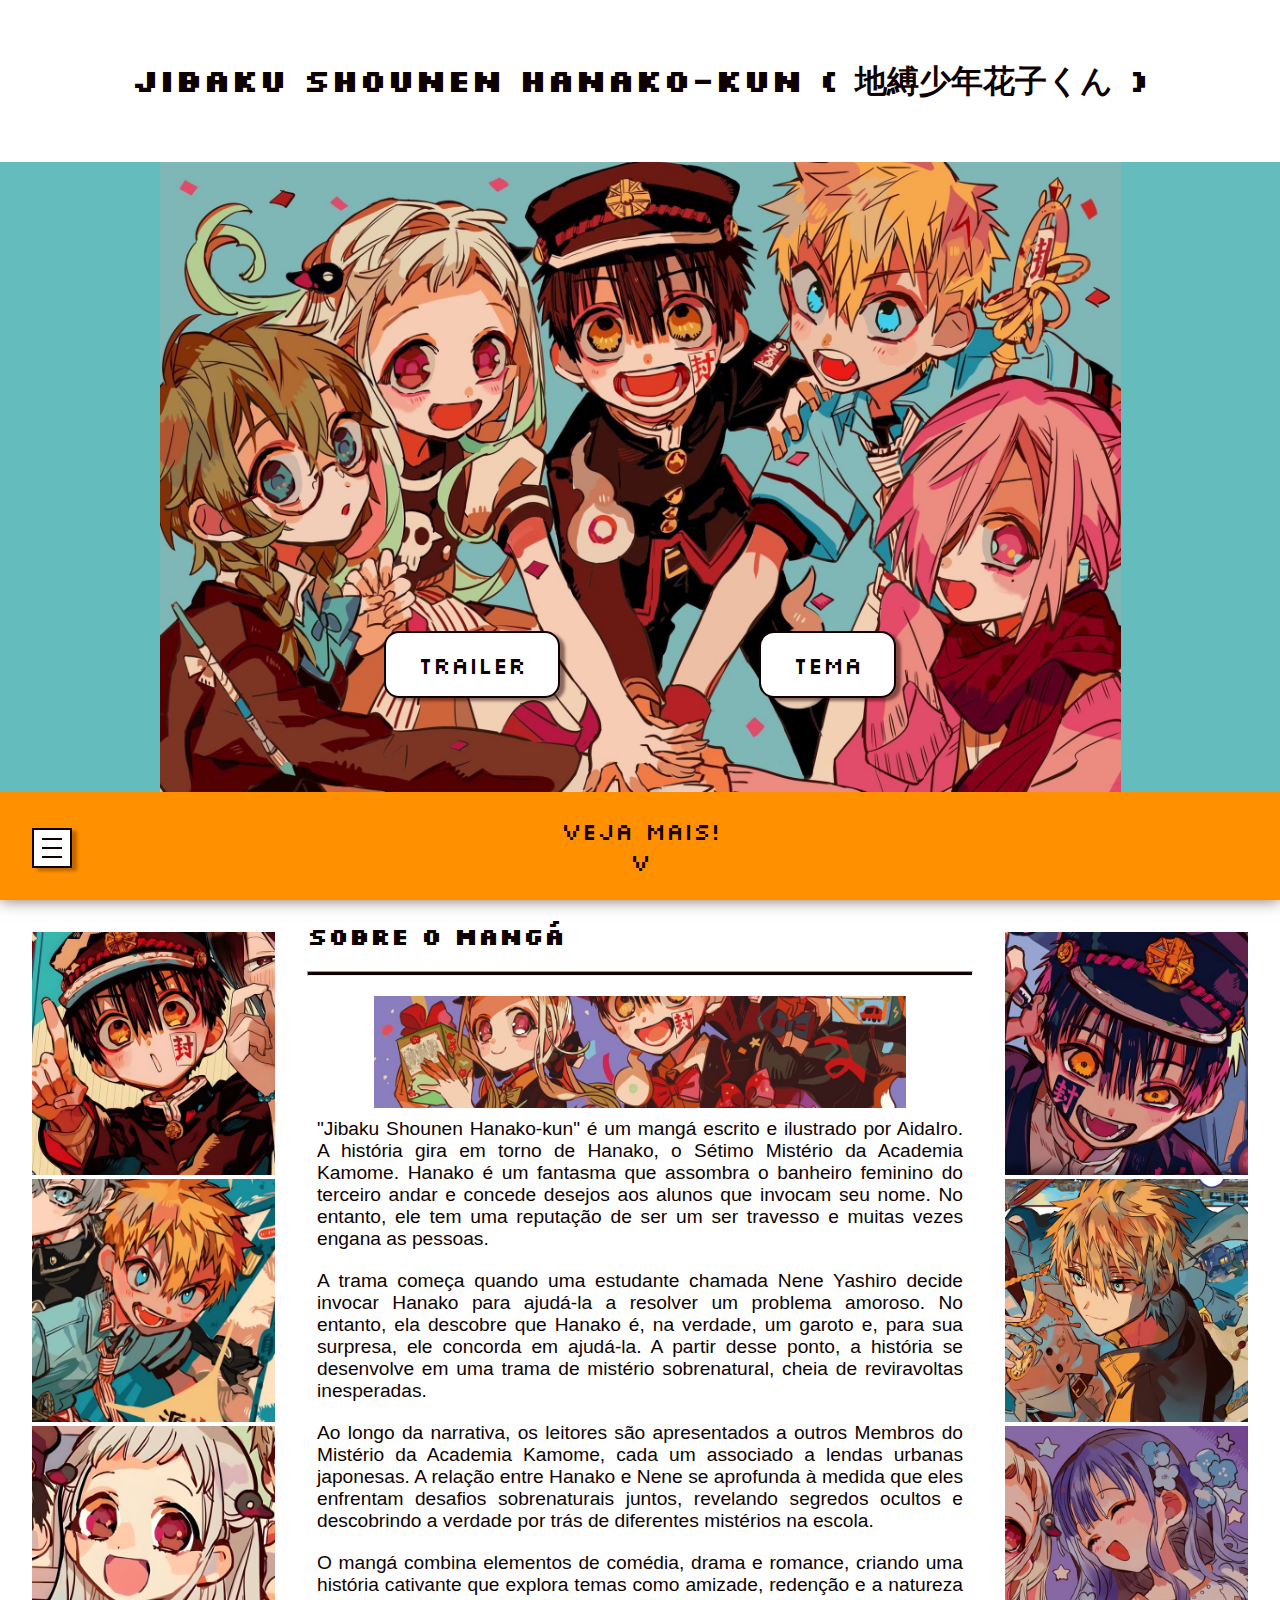
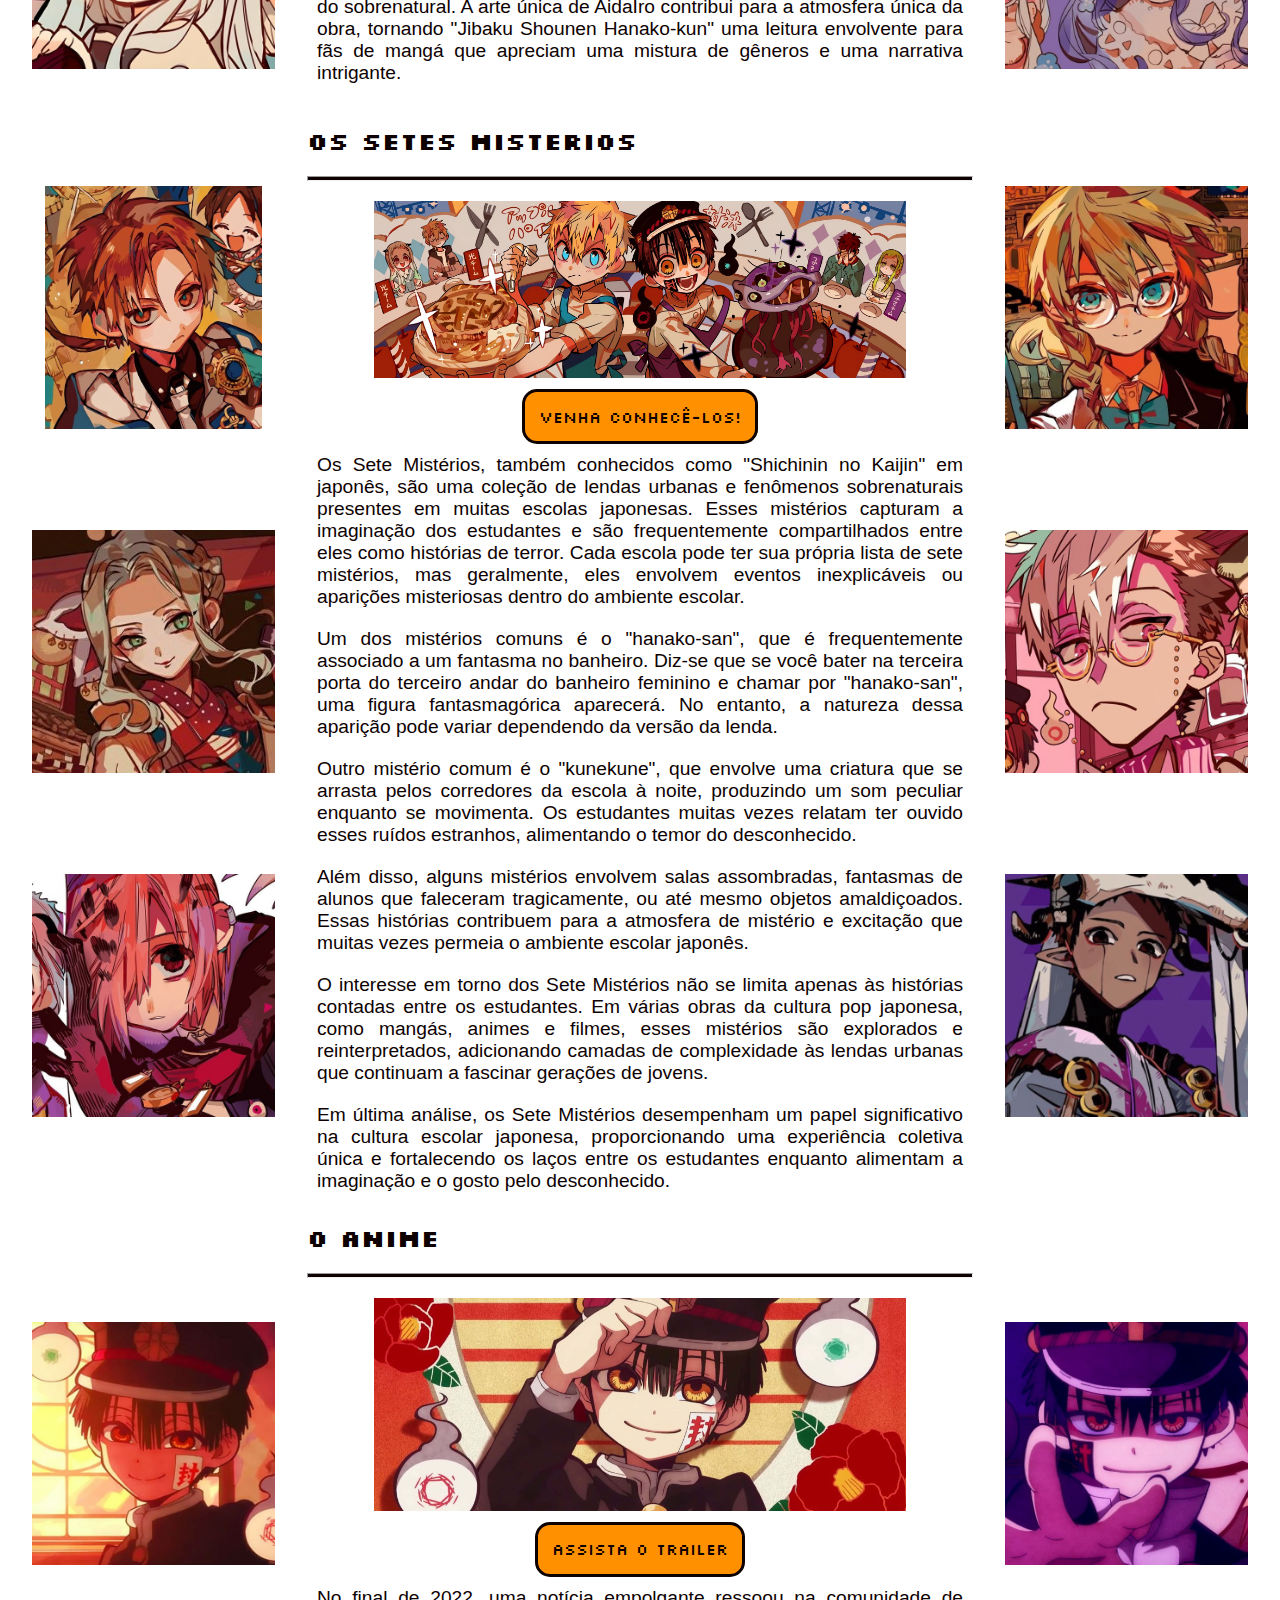
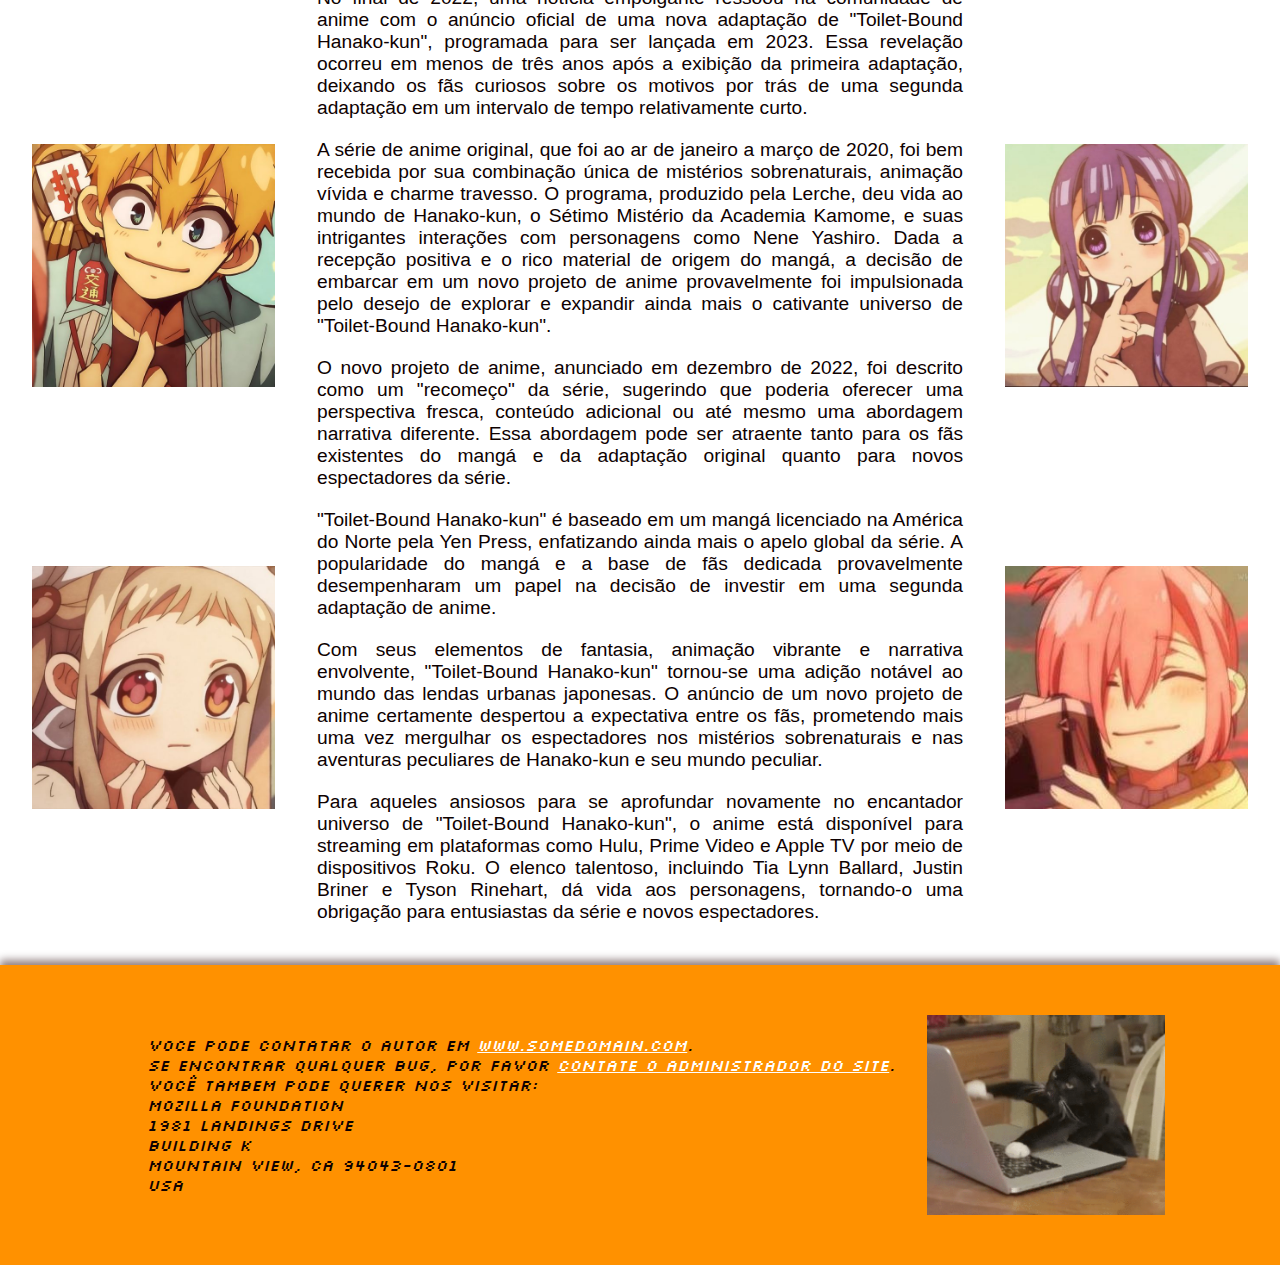
==== commit 841b7546: "últimos detalhes antes da entrega" ====
--- a/index.html
+++ b/index.html
@@ -4,216 +4,374 @@
    <meta charset="UTF-8">
    <meta name="viewport" content="width=device-width, initial-scale=1.0">
    <title>Jibaku Shounen | Home</title>
+   <link rel="icon" href="imgs/nako-icon2.png">
+   <link rel="stylesheet" href="https://fonts.googleapis.com/css2?family=Silkscreen&display=swap">
+   <link rel="stylesheet" href="https://fonts.googleapis.com/css2?family=Material+Symbols+Outlined:opsz,wght,FILL,GRAD@20..48,100..700,0..1,-50..200" />
    <link rel="stylesheet" href="assets/main.css">
    <script defer async src="assets/main.js"></script>
-   <link rel="stylesheet" href="https://fonts.googleapis.com/css2?family=Silkscreen&display=swap">
-   <link rel="icon" href="imgs/nako-icon2.png">
 </head>
 <body>
-   <button class="menu-hamburger">
-       <span></span>
-       <span></span>
-       <span></span>
-   </button>
-   <nav class="main-menu">
-       <a href="#start-section"><span>Voltar ao início</span></a>
-       <a href="#section-1"><span>Introdução</span></a>
-       <a href="#section-2"><span>Os setes mistérios</span></a>
-       <a href="#section-3"><span>O anime</span></a>
-       <a href="#"><span>lerolero</span></a>
-       <a href="#"><span>lerolero</span></a>
-   </nav>
-
-   <header>
-       <h1>Jibaku Shounen Hanako-kun ( 地縛少年花子くん )</h1>
-   </header>
-   <section id="start-section">
-       <dialog id="tema">
-           <form>
-               <h1>Seleção de tema</h1>
-               <p>Você gostaria de utilizar qual tema?</p>
-               <div class="action">
-                   <button id="dark-btn" data-theme="dark">escuro</button>
-                   <button id="light-btn" data-theme="light">claro</button>
-               </div>
-           </form>
-       </dialog>
-
-       <dialog id="trailer">
-        <form>
-            <div><h1>Trailer do Remake</h1> <button>X</button></div>
-            <hr>
-            <img src="imgs/hanako-anime-trailer.webp" alt="Cena do anime de Hanako-san, em cena está Yashiro e Kou ao lado de Hanako, que está segurando um telefone.">
-            <button><a href="https://youtu.be/i16sCqu4N9w?si=tY7FXJz7gzRY3JNR" target="_blank">Assista agora!</a></button>
-        </form>
-    </dialog>
-
-       <div class="buttons">
-           <button class="bt-dialog">Trailer</button>
-           <button class="bt-modal">Tema</button>
-       </div>
-   </section>
-   <div class="section-break">
-       <span>Veja mais!</span>
-       <span>v</span>
-   </div>
-   <main>
-       <section id="section-1">
-           <div class="display">
-               <a href="hanako-pf.html">
-                   <div>
-                       <span>Hanako-kun</span>
-                   </div>
-                   <img src="imgs/hanako-pfp.jpg" alt="Foto de perfil de Hanako-kun">
-               </a>
-               <a href="kou-pf.html">
-                   <div>
-                       <span>Kou Minamoto</span>
-                   </div>
-                   <img src="imgs/kou-pfp.jpg" alt="Foto de perfil de Kou Minamoto">
-               </a>
-               <a href="yashiro-pf.html">
-                   <div>
-                       <span>Yashiro Nene</span>
-                   </div>
-                   <img src="imgs/yashiro-pfp.jpg" alt="Foto de perfil de Yashiro Nene">
-               </a>
-           </div>
-           <div class="container">
-               <div class="section-top">
-                   <h2>Inicío da história</h2>
-                   <hr>
-               </div>
-               <img src="imgs/hanako-rooftop.jpg" alt="">
-               <p>Lorem, ipsum dolor sit amet consectetur adipisicing elit. Fugit quis unde corrupti? Lorem, ipsum dolor sit amet consectetur adipisicing elit. Fugit quis unde corrupti? Voluptatibus animi tenetur laborum? Accusantium distinctio enim ipsum quibusdam eos quaerat voluptatem officia? Veritatis rerum maxime praesentium soluta?Lorem, ipsum dolor sit amet consectetur adipisicing elit. Fugit quis unde corrupti? Voluptatibus animi tenetur laborum? Accusantium distinctio enim ipsum quibusdam eos quaerat voluptatem officia? Veritatis rerum maxime praesentium soluta?Lorem, ipsum dolor sit amet consectetur adipisicing elit. Fugit quis unde corrupti? Voluptatibus animi tenetur laborum? Accusantium distinctio enim ipsum quibusdam eos quaerat voluptatem officia? Veritatis rerum maxime praesentium soluta?Lorem, ipsum dolor sit amet consectetur adipisicing elit. Fugit quis unde corrupti? Voluptatibus animi tenetur laborum? Accusantium distinctio enim ipsum quibusdam eos quaerat voluptatem officia? Veritatis rerum maxime praesentium soluta?Lorem, ipsum dolor sit amet consectetur adipisicing elit. Fugit quis unde corrupti? Voluptatibus animi tenetur laborum? Accusantium distinctio enim ipsum quibusdam eos quaerat voluptatem officia? Veritatis rerum maxime praesentium soluta?Lorem, ipsum dolor sit amet consectetur adipisicing elit. Fugit quis unde corrupti? Voluptatibus animi tenetur laborum? Accusantium distinctio enim ipsum quibusdam eos quaerat voluptatem officia? Veritatis rerum maxime praesentium soluta?Voluptatibus animi tenetur laborum? Accusantium distinctio enim ipsum quibusdam eos quaerat voluptatem officia? Veritatis rerum maxime praesentium soluta?Lorem, ipsum dolor sit amet consectetur adipisicing elit. Fugit quis unde corrupti? Voluptatibus animi tenetur laborum? Accusantium distinctio enim ipsum quibusdam eos quaerat voluptatem officia? Veritatis rerum maxime praesentium soluta?Lorem, ipsum dolor sit amet consectetur adipisicing elit. Fugit quis unde corrupti? Voluptatibus animi tenetur laborum? Accusantium distinctio enim ipsum quibusdam eos quaerat voluptatem officia? Veritatis rerum maxime praesentium soluta?Lorem, ipsum dolor sit amet consectetur adipisicing elit. Fugit quis unde corrupti? Voluptatibus animi tenetur laborum? Accusantium distinctio enim ipsum quibusdam eos quaerat voluptatem officia? Veritatis rerum maxime praesentium soluta?</p>
-               
-           </div>
-           <div class="display">
-               <a href="tsukasa-pf.html">
-                   <div>
-                       <span>Tsukasa</span>
-                   </div>
-                   <img src="imgs/tsukasa-pfp.jpg" alt="Foto de perfil de Tsukasa">
-               </a>
-               <a href="teru-pf.html">
-                   <div>
-                       <span>Teru Minamoto</span>
-                   </div>
-                   <img src="imgs/teru-pfp.jpg" alt="Foto de perfil de Teru Minamoto">
-               </a>
-               <a href="aoi-pf.html">
-                   <div>
-                       <span>Aoi Akane</span>
-                   </div>
-                   <img src="imgs/aoi-pfp.jpg" alt="Foto de perfil de Aoi Akane">
-               </a>
-           </div>
-       </section>
-
-       <section id="section-2">
-           <div class="display">
-               <a href="#">
-                   <div>
-                       <span>No.1 The Clock Keepers</span>
-                   </div>
-                   <img src="imgs/akane-pfp.jpg" alt="Mistério número 1, os guardiões do relógio. Representado por Akane Aoi, Mirai e Kako">
-               </a>
-               <a href="#">
-                   <div>
-                       <span>No.2 The Misaki Stairs</span>
-                   </div>
-                   <img src="imgs/yako-pfp.jpg" alt="Mistério número 2, as escadas de Misaki. Representado por Yako">
-               </a>
-               <a href="#">
-                   <div>
-                       <span>No.3 Hell of Mirrors</span>
-                   </div>
-                   <img src="imgs/hell-of-mirrors-pfp.jpg" alt="Mistério número 3, o inferno de espelhos. Representado por Mitsuba Sousuke">
-               </a>
-           </div>
-           <div class="container">
-               <div class="section-top">
-                   <h2>Os setes misterios</h2>
-                   <hr>
-               </div>
-               <img src="imgs/mitsuba-banner.jpg" alt="">
-               <p>Lorem, ipsum dolor sit amet consectetur adipisicing elit. Fugit quis unde corrupti? Lorem, ipsum dolor sit amet consectetur adipisicing elit. Fugit quis unde corrupti? Voluptatibus animi tenetur laborum? Accusantium distinctio enim ipsum quibusdam eos quaerat voluptatem officia? Veritatis rerum maxime praesentium soluta?Lorem, ipsum dolor sit amet consectetur adipisicing elit. Fugit quis unde corrupti? Voluptatibus animi tenetur laborum? Accusantium distinctio enim ipsum quibusdam eos quaerat voluptatem officia? Veritatis rerum maxime praesentium soluta?Lorem, ipsum dolor sit amet consectetur adipisicing elit. Fugit quis unde corrupti? Voluptatibus animi tenetur laborum? Accusantium distinctio enim ipsum quibusdam eos quaerat voluptatem officia? Veritatis rerum maxime praesentium soluta?Lorem, ipsum dolor sit amet consectetur adipisicing elit. Fugit quis unde corrupti? Voluptatibus animi tenetur laborum? Accusantium distinctio enim ipsum quibusdam eos quaerat voluptatem officia? Veritatis rerum maxime praesentium soluta?Lorem, ipsum dolor sit amet consectetur adipisicing elit. Fugit quis unde corrupti? Voluptatibus animi tenetur laborum? Accusantium distinctio enim ipsum quibusdam eos quaerat voluptatem officia? Veritatis rerum maxime praesentium soluta?Lorem, ipsum dolor sit amet consectetur adipisicing elit. Fugit quis unde corrupti? Voluptatibus animi tenetur laborum? Accusantium distinctio enim ipsum quibusdam eos quaerat voluptatem officia? Veritatis rerum maxime praesentium soluta?Voluptatibus animi tenetur laborum? Accusantium distinctio enim ipsum quibusdam eos quaerat voluptatem officia? Veritatis rerum maxime praesentium soluta?Lorem, ipsum dolor sit amet consectetur adipisicing elit. Fugit quis unde corrupti? Voluptatibus animi tenetur laborum? Accusantium distinctio enim ipsum quibusdam eos quaerat voluptatem officia? Veritatis rerum maxime praesentium soluta?Lorem, ipsum dolor sit amet consectetur adipisicing elit. Fugit quis unde corrupti? Voluptatibus animi tenetur laborum? Accusantium distinctio enim ipsum quibusdam eos quaerat voluptatem officia? Veritatis rerum maxime praesentium soluta?Lorem, ipsum dolor sit amet consectetur adipisicing elit. Fugit quis unde corrupti? Voluptatibus animi tenetur laborum? Accusantium distinctio enim ipsum quibusdam eos quaerat voluptatem officia? Veritatis rerum maxime praesentium soluta?</p>
-               
-           </div>
-           <div class="display">
-               <a href="#">
-                   <div>
-                       <span>No.4 Shijima-san of the Art Room</span>
-                   </div>
-                   <img src="imgs/mei-pfp.jpg" alt="Mistério número 4, Shijima-san da sala de artes. Representado por Shijima Mei">
-               </a>
-               <a href="#">
-                   <div>
-                       <span>No.5 The 4PM Bookstacks</span>
-                   </div>
-                   <img src="imgs/tsuchimogori-pfp.jpg" alt="Mistério número 5, a livraria das quatro. Representado por Tsuchigomori">
-               </a>
-               <a href="#">
-                   <div>
-                       <span>NO.6 God of Death</span>
-                   </div>
-                   <img src="imgs/no6-pfp.jpg" alt="Mistério número 6, Deus da morte. Representado por Kamome Gakuen">
-               </a>
-           </div>
-       </section>
-
-       <section id="section-3">
-           <div class="display">
-               <a href="hanako-pf.html">
-                   <div>
-                       <span>Hanako-kun</span>
-                   </div>
-                   <img src="imgs/hanako-anime-pfp.jpg" alt="Foto de perfil de Amane Yugi, na versão do anime">
-               </a>
-               <a href="kou-pf.html">
-                   <div>
-                       <span>Kou Minamoto</span>
-                   </div>
-                   <img src="imgs/kou-anime-pfp.jpg" alt="Foto de perfil de Kou Minamoto, na versão do anime">
-               </a>
-               <a href="yashiro-pf.html">
-                   <div>
-                       <span>Yashiro Nene</span>
-                   </div>
-                   <img src="imgs/yashiro-anime-pfp.jpg" alt="Foto de perfil de Yashiro Nene, na versão do anime">
-               </a>
-           </div>
-           <div class="container">
-               <div class="section-top">
-                   <h2>O Anime</h2>
-                   <hr>
-               </div>
-               <img src="imgs/anime-banner.jpg" alt="">
-               <p>Lorem, ipsum dolor sit amet consectetur adipisicing elit. Fugit quis unde corrupti? Lorem, ipsum dolor sit amet consectetur adipisicing elit. Fugit quis unde corrupti? Voluptatibus animi tenetur laborum? Accusantium distinctio enim ipsum quibusdam eos quaerat voluptatem officia? Veritatis rerum maxime praesentium soluta?Lorem, ipsum dolor sit amet consectetur adipisicing elit. Fugit quis unde corrupti? Voluptatibus animi tenetur laborum? Accusantium distinctio enim ipsum quibusdam eos quaerat voluptatem officia? Veritatis rerum maxime praesentium soluta?Lorem, ipsum dolor sit amet consectetur adipisicing elit. Fugit quis unde corrupti? Voluptatibus animi tenetur laborum? Accusantium distinctio enim ipsum quibusdam eos quaerat voluptatem officia? Veritatis rerum maxime praesentium soluta?Lorem, ipsum dolor sit amet consectetur adipisicing elit. Fugit quis unde corrupti? Voluptatibus animi tenetur laborum? Accusantium distinctio enim ipsum quibusdam eos quaerat voluptatem officia? Veritatis rerum maxime praesentium soluta?Lorem, ipsum dolor sit amet consectetur adipisicing elit. Fugit quis unde corrupti? Voluptatibus animi tenetur laborum? Accusantium distinctio enim ipsum quibusdam eos quaerat voluptatem officia? Veritatis rerum maxime praesentium soluta?Lorem, ipsum dolor sit amet consectetur adipisicing elit. Fugit quis unde corrupti? Voluptatibus animi tenetur laborum? Accusantium distinctio enim ipsum quibusdam eos quaerat voluptatem officia? Veritatis rerum maxime praesentium soluta?Voluptatibus animi tenetur laborum? Accusantium distinctio enim ipsum quibusdam eos quaerat voluptatem officia? Veritatis rerum maxime praesentium soluta?Lorem, ipsum dolor sit amet consectetur adipisicing elit. Fugit quis unde corrupti? Voluptatibus animi tenetur laborum? Accusantium distinctio enim ipsum quibusdam eos quaerat voluptatem officia? Veritatis rerum maxime praesentium soluta?Lorem, ipsum dolor sit amet consectetur adipisicing elit. Fugit quis unde corrupti? Voluptatibus animi tenetur laborum? Accusantium distinctio enim ipsum quibusdam eos quaerat voluptatem officia? Veritatis rerum maxime praesentium soluta?Lorem, ipsum dolor sit amet consectetur adipisicing elit. Fugit quis unde corrupti? Voluptatibus animi tenetur laborum? Accusantium distinctio enim ipsum quibusdam eos quaerat voluptatem officia? Veritatis rerum maxime praesentium soluta?</p>
-               
-           </div>
-           <div class="display">
-               <a href="tsukasa-pf.html">
-                   <div>
-                       <span>Tsukasa</span>
-                   </div>
-                   <img src="imgs/tsukasa-anime-icon.jpg" alt="Foto de perfil de Tusabasa Amane, na versão do anime">
-               </a>
-               <a href="aoi-pf.html">
-                   <div>
-                       <span>Aoi Akane</span>
-                   </div>
-                   <img src="imgs/aoi-anime-pfp.jpg" alt="Foto de perfil de Aoi Akane, na versão do anime">
-               </a>
-               <a href="mitsuba-pf.html">
-                   <div>
-                       <span>Mitsuba Sousuke</span>
-                   </div>
-                   <img src="imgs/mitsuba-anime-pfp.jpg" alt="Foto de perfil de Mitsuba Sousuke, na versão do anime">
-               </a>
-               
-           </div>
-       </section>
-   </main>
+    <!--menu hamburguer ---------------✀----------------->
+    <button class="menu-hamburger">
+        <span></span>
+        <span></span>
+        <span></span>
+    </button>
+    <nav class="main-menu">   
+        <span><span class="material-symbols-outlined">
+                home
+                </span>
+            Você já está na página inicial!
+        </span>
+        <a href="#start-section"><span>
+            <span class="material-symbols-outlined">
+                arrow_upward
+                </span>
+            Voltar ao topo da página
+        </span></a>
+        <span>
+            <span class="material-symbols-outlined">
+                bookmarks
+            </span>Seções
+        </span>
+        <a href="#section-1"><span>
+            <span class="material-symbols-outlined">
+                chevron_right
+                </span>Sobre o Mangá
+            </span></a>
+        <a href="#section-2"><span>
+            <span class="material-symbols-outlined">
+                chevron_right
+                </span>Os setes mistérios
+            </span></a>
+        <a href="#section-3"><span>
+            <span class="material-symbols-outlined">
+                chevron_right
+                </span>O anime
+            </span></a>
+        <span>
+            <span class="material-symbols-outlined">
+                quiz
+            </span>Os sete misterios
+        </span>
+        <a href="seven-misteries.html"><span>
+            <span class="material-symbols-outlined">
+                chevron_right
+                </span>
+            Página sobre
+        </span></a>
+        <a href="seven-misteries.html#no1"><span>
+            <span class="material-symbols-outlined">
+                chevron_right
+                </span>
+            No.1 The Clock Keepers
+        </span></a>
+        <a href="seven-misteries.html#no2"><span>
+            <span class="material-symbols-outlined">
+                chevron_right
+                </span>
+            No.2 The Misaki Stairs
+        </span></a>
+        <a href="seven-misteries.html#no3">
+            <span>
+                <span class="material-symbols-outlined">
+                    chevron_right
+                    </span>
+                No.3 Hell of Mirrors
+            </span></a>
+        <a href="seven-misteries.html#no4"><span>
+            <span class="material-symbols-outlined">
+                chevron_right
+                </span>
+            No.4 Shijima Art Room
+        </span></a>
+        <a href="seven-misteries.html#no5"><span>
+            <span class="material-symbols-outlined">
+                chevron_right
+                </span>
+            No.5 The 4PM Bookstacks
+        </span></a>
+        <a href="seven-misteries.html#no6"><span>
+            <span class="material-symbols-outlined">
+                chevron_right
+                </span>
+            No.6 The God Of Death
+        </span></a>
+        <a href="seven-misteries.html#no7"><span>
+            <span class="material-symbols-outlined">
+                chevron_right
+                </span>
+            No.7 Hanako of the Bathroom
+        </span></a>
+        <span>
+            <span class="material-symbols-outlined">
+            group
+            </span>Personagens
+        </span>
+        <a href="hanako-pf.html"><span>
+            <span class="material-symbols-outlined">
+                chevron_right
+                </span>
+            Amane Yugi (Hanako)
+        </span></a>
+        <a href="yashiro-pf.html"><span>
+            <span class="material-symbols-outlined">
+                chevron_right
+                </span>
+            Nene Yashiro
+        </span></a>
+        <a href="kou-pf.html"><span>
+            <span class="material-symbols-outlined">
+                chevron_right
+                </span>
+            Kou Minamoto
+        </span></a>
+        <a href="teru-pf.html"><span>
+            <span class="material-symbols-outlined">
+                chevron_right
+                </span>
+            Teru Minamoto
+        </span></a>
+        <a href="aoi-pf.html"><span>
+            <span class="material-symbols-outlined">
+                chevron_right
+                </span>
+            Aoi Akane
+        </span></a>
+        <a href="mitsuba-pf.html"><span>
+            <span class="material-symbols-outlined">
+                chevron_right
+                </span>
+            Mitsuba Sousuke
+        </span></a>
+        <a href="tsukasa-pf.html"><span>
+            <span class="material-symbols-outlined">
+                chevron_right
+                </span>
+            Amane Tsukasa
+        </span></a>
+    </nav>
+
+    <header>
+        <h1>Jibaku Shounen Hanako-kun ( 地縛少年花子くん )</h1>
+    </header>
+    <!-- seleção de tema ---------------✀----------------->
+    <section id="start-section">
+        <dialog id="tema">
+            <form>
+                <h1>Seleção de tema</h1>
+                <p>Você gostaria de utilizar qual tema?</p>
+                <div class="action">
+                    <button id="dark-btn" data-theme="dark">escuro</button>
+                    <button id="light-btn" data-theme="light">claro</button>
+                </div>
+            </form>
+        </dialog>
+        <!-- dialog do trailer ---------------✀----------------->
+        <dialog id="trailer">
+            <form>
+                <div><h1>Trailer do Remake</h1> <button>X</button></div>
+                <hr>
+                <img src="imgs/hanako-anime-trailer.webp" alt="Cena do anime de Hanako-san, em cena está Yashiro e Kou ao lado de Hanako, que está segurando um telefone.">
+                <a href="https://youtu.be/i16sCqu4N9w?si=tY7FXJz7gzRY3JNR" target="_blank">Assista agora!</a>
+            </form>
+        </dialog>
+
+        <div class="buttons">
+            <button class="bt-dialog">Trailer</button>
+            <button class="bt-modal">Tema</button>
+        </div>
+    </section>
+
+    <div class="section-break">
+        <span>Veja mais!</span>
+        <span>v</span>
+    </div>
+    <!-- conteúdo principal ---------------✀----------------->
+    <main>
+        <section id="section-1">
+            <div class="display">
+                <a href="hanako-pf.html">
+                    <div>
+                        <span>Hanako-kun</span>
+                    </div>
+                    <img src="imgs/hanako-pfp.jpg" alt="Foto de perfil de Hanako-kun">
+                </a>
+                <a href="kou-pf.html">
+                    <div>
+                        <span>Kou Minamoto</span>
+                    </div>
+                    <img src="imgs/kou-pfp.jpg" alt="Foto de perfil de Kou Minamoto">
+                </a>
+                <a href="yashiro-pf.html">
+                    <div>
+                        <span>Yashiro Nene</span>
+                    </div>
+                    <img src="imgs/yashiro-pfp.jpg" alt="Foto de perfil de Yashiro Nene">
+                </a>
+            </div>
+            <div class="container">
+                <div class="section-top">
+                    <h2>Sobre o Mangá</h2>
+                    <hr>
+                </div>
+                <img src="imgs/yashiro-hanako-banner.jpg" alt="Hanako e Yashiro, Yashiro está segurando um presente">
+                <p>"Jibaku Shounen Hanako-kun" é um mangá escrito e ilustrado por AidaIro. A história gira em torno de Hanako, o Sétimo Mistério da Academia Kamome. Hanako é um fantasma que assombra o banheiro feminino do terceiro andar e concede desejos aos alunos que invocam seu nome. No entanto, ele tem uma reputação de ser um ser travesso e muitas vezes engana as pessoas.</p>
+                <p>A trama começa quando uma estudante chamada Nene Yashiro decide invocar Hanako para ajudá-la a resolver um problema amoroso. No entanto, ela descobre que Hanako é, na verdade, um garoto e, para sua surpresa, ele concorda em ajudá-la. A partir desse ponto, a história se desenvolve em uma trama de mistério sobrenatural, cheia de reviravoltas inesperadas.</p>
+                <p>Ao longo da narrativa, os leitores são apresentados a outros Membros do Mistério da Academia Kamome, cada um associado a lendas urbanas japonesas. A relação entre Hanako e Nene se aprofunda à medida que eles enfrentam desafios sobrenaturais juntos, revelando segredos ocultos e descobrindo a verdade por trás de diferentes mistérios na escola.</p>
+                <p>O mangá combina elementos de comédia, drama e romance, criando uma história cativante que explora temas como amizade, redenção e a natureza do sobrenatural. A arte única de AidaIro contribui para a atmosfera única da obra, tornando "Jibaku Shounen Hanako-kun" uma leitura envolvente para fãs de mangá que apreciam uma mistura de gêneros e uma narrativa intrigante.</p>
+            </div>
+            <div class="display">
+                <a href="tsukasa-pf.html">
+                    <div>
+                        <span>Tsukasa</span>
+                    </div>
+                    <img src="imgs/tsukasa-pfp.jpg" alt="Foto de perfil de Tsukasa">
+                </a>
+                <a href="teru-pf.html">
+                    <div>
+                        <span>Teru Minamoto</span>
+                    </div>
+                    <img src="imgs/teru-pfp.jpg" alt="Foto de perfil de Teru Minamoto">
+                </a>
+                <a href="aoi-pf.html">
+                    <div>
+                        <span>Aoi Akane</span>
+                    </div>
+                    <img src="imgs/aoi-pfp.jpg" alt="Foto de perfil de Aoi Akane">
+                </a>
+            </div>
+        </section>
+
+        <section id="section-2">
+            <div class="display">
+                <a href="seven-misteries.html#no1">
+                    <div>
+                        <span>No.1 The Clock Keepers</span>
+                    </div>
+                    <img src="imgs/akane-pfp.jpg" alt="Mistério número 1, os guardiões do relógio. Representado por Akane Aoi, Mirai e Kako">
+                </a>
+                <a href="seven-misteries.html#no2">
+                    <div>
+                        <span>No.2 The Misaki Stairs</span>
+                    </div>
+                    <img src="imgs/yako-pfp.jpg" alt="Mistério número 2, as escadas de Misaki. Representado por Yako">
+                </a>
+                <a href="seven-misteries.html#no3">
+                    <div>
+                        <span>No.3 Hell of Mirrors</span>
+                    </div>
+                    <img src="imgs/hell-of-mirrors-pfp.jpg" alt="Mistério número 3, o inferno de espelhos. Representado por Mitsuba Sousuke">
+                </a>
+            </div>
+            <div class="container">
+                <div class="section-top">
+                    <h2>Os setes misterios</h2>
+                    <hr>
+                </div>
+                <img src="imgs/kou-tsukasa-banner.jpg" alt="Kou e Tsukasa, Kou está na esquerda segurando um torta e Tsukasa ao seu lado direito segurando uma torta podre com peixe">
+                <a href="seven-misteries.html">Venha conhecê-los!</a>
+                <p>Os Sete Mistérios, também conhecidos como "Shichinin no Kaijin" em japonês, são uma coleção de lendas urbanas e fenômenos sobrenaturais presentes em muitas escolas japonesas. Esses mistérios capturam a imaginação dos estudantes e são frequentemente compartilhados entre eles como histórias de terror. Cada escola pode ter sua própria lista de sete mistérios, mas geralmente, eles envolvem eventos inexplicáveis ou aparições misteriosas dentro do ambiente escolar.</p>
+                <p>Um dos mistérios comuns é o "hanako-san", que é frequentemente associado a um fantasma no banheiro. Diz-se que se você bater na terceira porta do terceiro andar do banheiro feminino e chamar por "hanako-san", uma figura fantasmagórica aparecerá. No entanto, a natureza dessa aparição pode variar dependendo da versão da lenda.</p>
+                <p>Outro mistério comum é o "kunekune", que envolve uma criatura que se arrasta pelos corredores da escola à noite, produzindo um som peculiar enquanto se movimenta. Os estudantes muitas vezes relatam ter ouvido esses ruídos estranhos, alimentando o temor do desconhecido.</p>
+                <p>Além disso, alguns mistérios envolvem salas assombradas, fantasmas de alunos que faleceram tragicamente, ou até mesmo objetos amaldiçoados. Essas histórias contribuem para a atmosfera de mistério e excitação que muitas vezes permeia o ambiente escolar japonês.</p>
+                <p>O interesse em torno dos Sete Mistérios não se limita apenas às histórias contadas entre os estudantes. Em várias obras da cultura pop japonesa, como mangás, animes e filmes, esses mistérios são explorados e reinterpretados, adicionando camadas de complexidade às lendas urbanas que continuam a fascinar gerações de jovens.</p>
+                <p>Em última análise, os Sete Mistérios desempenham um papel significativo na cultura escolar japonesa, proporcionando uma experiência coletiva única e fortalecendo os laços entre os estudantes enquanto alimentam a imaginação e o gosto pelo desconhecido.</p>
+            </div>
+            <div class="display">
+                <a href="seven-misteries.html#no4">
+                    <div>
+                        <span>No.4 Shijima-san of the Art Room</span>
+                    </div>
+                    <img src="imgs/mei-pfp.jpg" alt="Mistério número 4, Shijima-san da sala de artes. Representado por Shijima Mei">
+                </a>
+                <a href="seven-misteries.html#no5">
+                    <div>
+                        <span>No.5 The 4PM Bookstacks</span>
+                    </div>
+                    <img src="imgs/tsuchimogori-pfp.jpg" alt="Mistério número 5, a livraria das quatro. Representado por Tsuchigomori">
+                </a>
+                <a href="seven-misteries.html#no6">
+                    <div>
+                        <span>NO.6 God of Death</span>
+                    </div>
+                    <img src="imgs/no6-pfp.jpg" alt="Mistério número 6, Deus da morte. Representado por Kamome Gakuen">
+                </a>
+            </div>
+        </section>
+
+        <section id="section-3">
+            <div class="display">
+                <a href="hanako-pf.html">
+                    <div>
+                        <span>Hanako-kun</span>
+                    </div>
+                    <img src="imgs/hanako-anime-pfp.jpg" alt="Foto de perfil de Amane Yugi, na versão do anime">
+                </a>
+                <a href="kou-pf.html">
+                    <div>
+                        <span>Kou Minamoto</span>
+                    </div>
+                    <img src="imgs/kou-anime-pfp.jpg" alt="Foto de perfil de Kou Minamoto, na versão do anime">
+                </a>
+                <a href="yashiro-pf.html">
+                    <div>
+                        <span>Yashiro Nene</span>
+                    </div>
+                    <img src="imgs/yashiro-anime-pfp.jpg" alt="Foto de perfil de Yashiro Nene, na versão do anime">
+                </a>
+            </div>
+            <div class="container">
+                <div class="section-top">
+                    <h2>O Anime</h2>
+                    <hr>
+                </div>
+                <img src="imgs/anime-banner.jpg" alt="Imagem da primeira aparição de Hanako no anime">
+                <a href="https://youtu.be/i16sCqu4N9w?si=tY7FXJz7gzRY3JNR" target="_blank">Assista o Trailer</a>
+                <p>No final de 2022, uma notícia empolgante ressoou na comunidade de anime com o anúncio oficial de uma nova adaptação de "Toilet-Bound Hanako-kun", programada para ser lançada em 2023. Essa revelação ocorreu em menos de três anos após a exibição da primeira adaptação, deixando os fãs curiosos sobre os motivos por trás de uma segunda adaptação em um intervalo de tempo relativamente curto.</p>
+                <p>A série de anime original, que foi ao ar de janeiro a março de 2020, foi bem recebida por sua combinação única de mistérios sobrenaturais, animação vívida e charme travesso. O programa, produzido pela Lerche, deu vida ao mundo de Hanako-kun, o Sétimo Mistério da Academia Kamome, e suas intrigantes interações com personagens como Nene Yashiro. Dada a recepção positiva e o rico material de origem do mangá, a decisão de embarcar em um novo projeto de anime provavelmente foi impulsionada pelo desejo de explorar e expandir ainda mais o cativante universo de "Toilet-Bound Hanako-kun".</p>
+                <p>O novo projeto de anime, anunciado em dezembro de 2022, foi descrito como um "recomeço" da série, sugerindo que poderia oferecer uma perspectiva fresca, conteúdo adicional ou até mesmo uma abordagem narrativa diferente. Essa abordagem pode ser atraente tanto para os fãs existentes do mangá e da adaptação original quanto para novos espectadores da série.</p>
+                <p>"Toilet-Bound Hanako-kun" é baseado em um mangá licenciado na América do Norte pela Yen Press, enfatizando ainda mais o apelo global da série. A popularidade do mangá e a base de fãs dedicada provavelmente desempenharam um papel na decisão de investir em uma segunda adaptação de anime.</p>
+                <p>Com seus elementos de fantasia, animação vibrante e narrativa envolvente, "Toilet-Bound Hanako-kun" tornou-se uma adição notável ao mundo das lendas urbanas japonesas. O anúncio de um novo projeto de anime certamente despertou a expectativa entre os fãs, prometendo mais uma vez mergulhar os espectadores nos mistérios sobrenaturais e nas aventuras peculiares de Hanako-kun e seu mundo peculiar.</p>
+                <p>Para aqueles ansiosos para se aprofundar novamente no encantador universo de "Toilet-Bound Hanako-kun", o anime está disponível para streaming em plataformas como Hulu, Prime Video e Apple TV por meio de dispositivos Roku. O elenco talentoso, incluindo Tia Lynn Ballard, Justin Briner e Tyson Rinehart, dá vida aos personagens, tornando-o uma obrigação para entusiastas da série e novos espectadores.</p>
+            </div>
+            <div class="display">
+                <a href="tsukasa-pf.html">
+                    <div>
+                        <span>Tsukasa</span>
+                    </div>
+                    <img src="imgs/tsukasa-anime-icon.jpg" alt="Foto de perfil de Tusabasa Amane, na versão do anime">
+                </a>
+                <a href="aoi-pf.html">
+                    <div>
+                        <span>Aoi Akane</span>
+                    </div>
+                    <img src="imgs/aoi-anime-pfp.jpg" alt="Foto de perfil de Aoi Akane, na versão do anime">
+                </a>
+                <a href="mitsuba-pf.html">
+                    <div>
+                        <span>Mitsuba Sousuke</span>
+                    </div>
+                    <img src="imgs/mitsuba-anime-pfp.jpg" alt="Foto de perfil de Mitsuba Sousuke, na versão do anime">
+                </a>
+                
+            </div>
+        </section>
+    </main>
+    <footer>
+            <address>
+                Voce pode contatar o autor em
+                <a href="http://www.somedomain.com/contact">www.somedomain.com</a>.<br />
+                Se encontrar qualquer bug, por favor
+                <a href="mailto:webmaster@somedomain.com">contate o administrador do site</a>.<br/>
+                Você tambem pode querer nos visitar:<br/>
+                Mozilla Foundation<br/>
+                1981 Landings Drive<br/>
+                Building K<br/>
+                Mountain View, CA 94043-0801<br/>
+                USA
+            </address>
+            <img src="imgs/computer-cat.gif" alt="Um GIF de um gato digitando num computador">
+    </footer>
 </body>
 </html>--- a/assets/main.css
+++ b/assets/main.css
@@ -77,7 +77,7 @@
     }
 }
 
-/*introduction-break*/
+/* -- quebra ---------------✀----------------- */
 
 div.section-break {
     height: 12dvh;
@@ -95,8 +95,7 @@
     color: var(--section-break-text);
 }
 
-/*---------------------sections*/
-
+/* -- seções da página ---------------✀----------------- */
 section {
     display: grid;
     grid-template-columns: 1fr 3fr 1fr;
@@ -159,6 +158,58 @@
 section > div.container > img {
     width: 80%;
 }
+
+section .container > a {
+    text-decoration: none;
+    padding: .9rem;
+    margin-top: .7rem;
+    background-color: var(--section-break-bg);
+    border: 3px solid var(--img-text);
+    color: var(--text-color);
+    border-radius: 15px;
+    transition: .3s;
+    cursor: pointer;
+    font-family: 'Silkscreen';
+    text-align: center;
+
+    &:hover {
+        background-color: rgb(247, 78, 137);
+        transform: scaleX(1.1);
+    }
+}
+
+/* --rodapé ---------------✀----------------- */
+
+footer {
+    margin-top: 2rem;
+    width: 100%;
+    height: 300px;
+    background-color: var(--section-break-bg);
+    box-shadow: 0px -5px 8px rgba(37, 1, 1, 0.499);
+    display: flex;
+    align-items: center;
+    justify-content: center;
+    padding: 3rem;
+}
+
+footer * {
+    font-family: 'Silkscreen';
+}
+
+footer address {
+    color: var(--text-color);
+    font-size: 1rem;
+    margin: 2rem;
+}
+
+footer a {
+    color: rgb(255, 255, 255);
+}
+
+footer img {
+    height: 200px;
+}
+
 
 /*topodesecoes*/
 
@@ -219,7 +270,7 @@
     background-color: var(--section-break-text);
 }
 
-dialog#trailer form button {
+dialog#trailer form :is(a, button){
     padding: .9rem;
     margin-top: .7rem;
     background-color: var(--section-break-bg);
@@ -275,7 +326,7 @@
         content: "";
         position: absolute;
         inset: 0;
-        background-color: rgb(226, 153, 43);
+        background-color: var(--section-break-bg);
         z-index: -1;
         transform: translateY(100%);
         transition: .3s;
